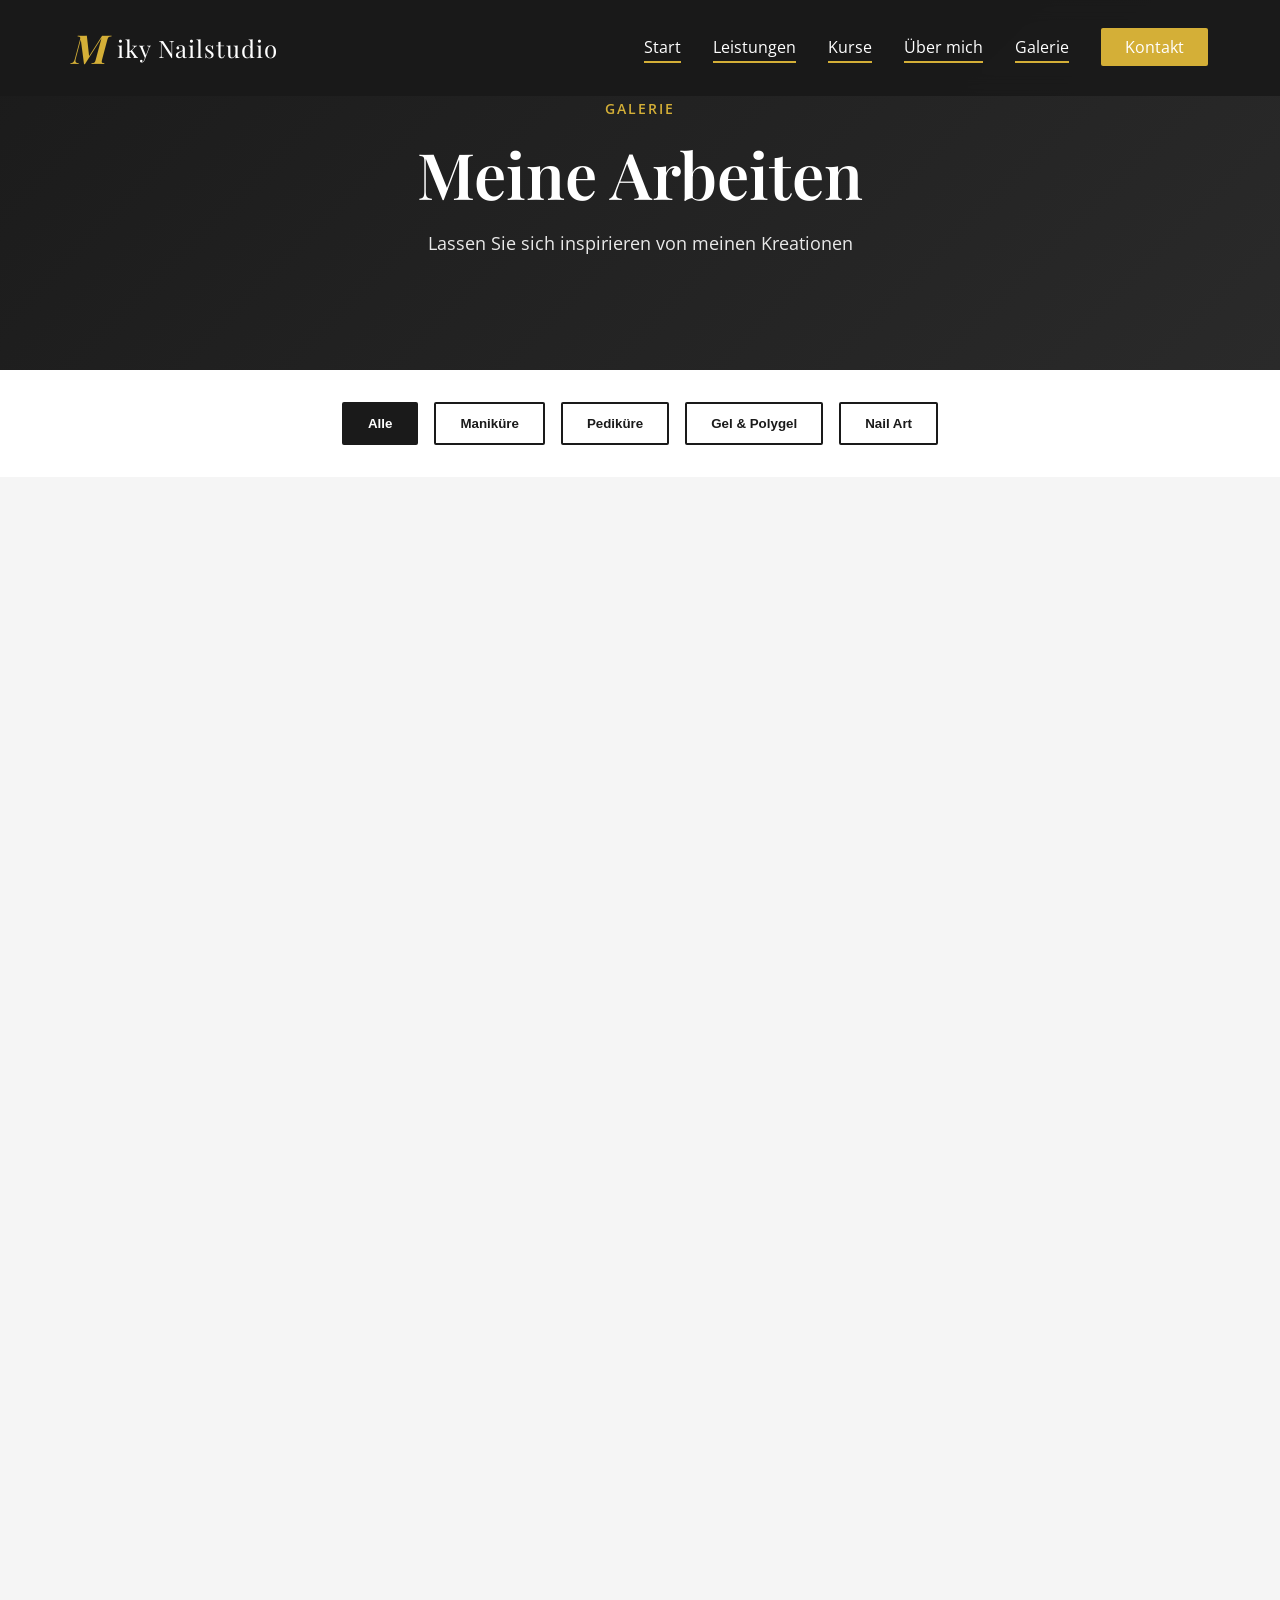
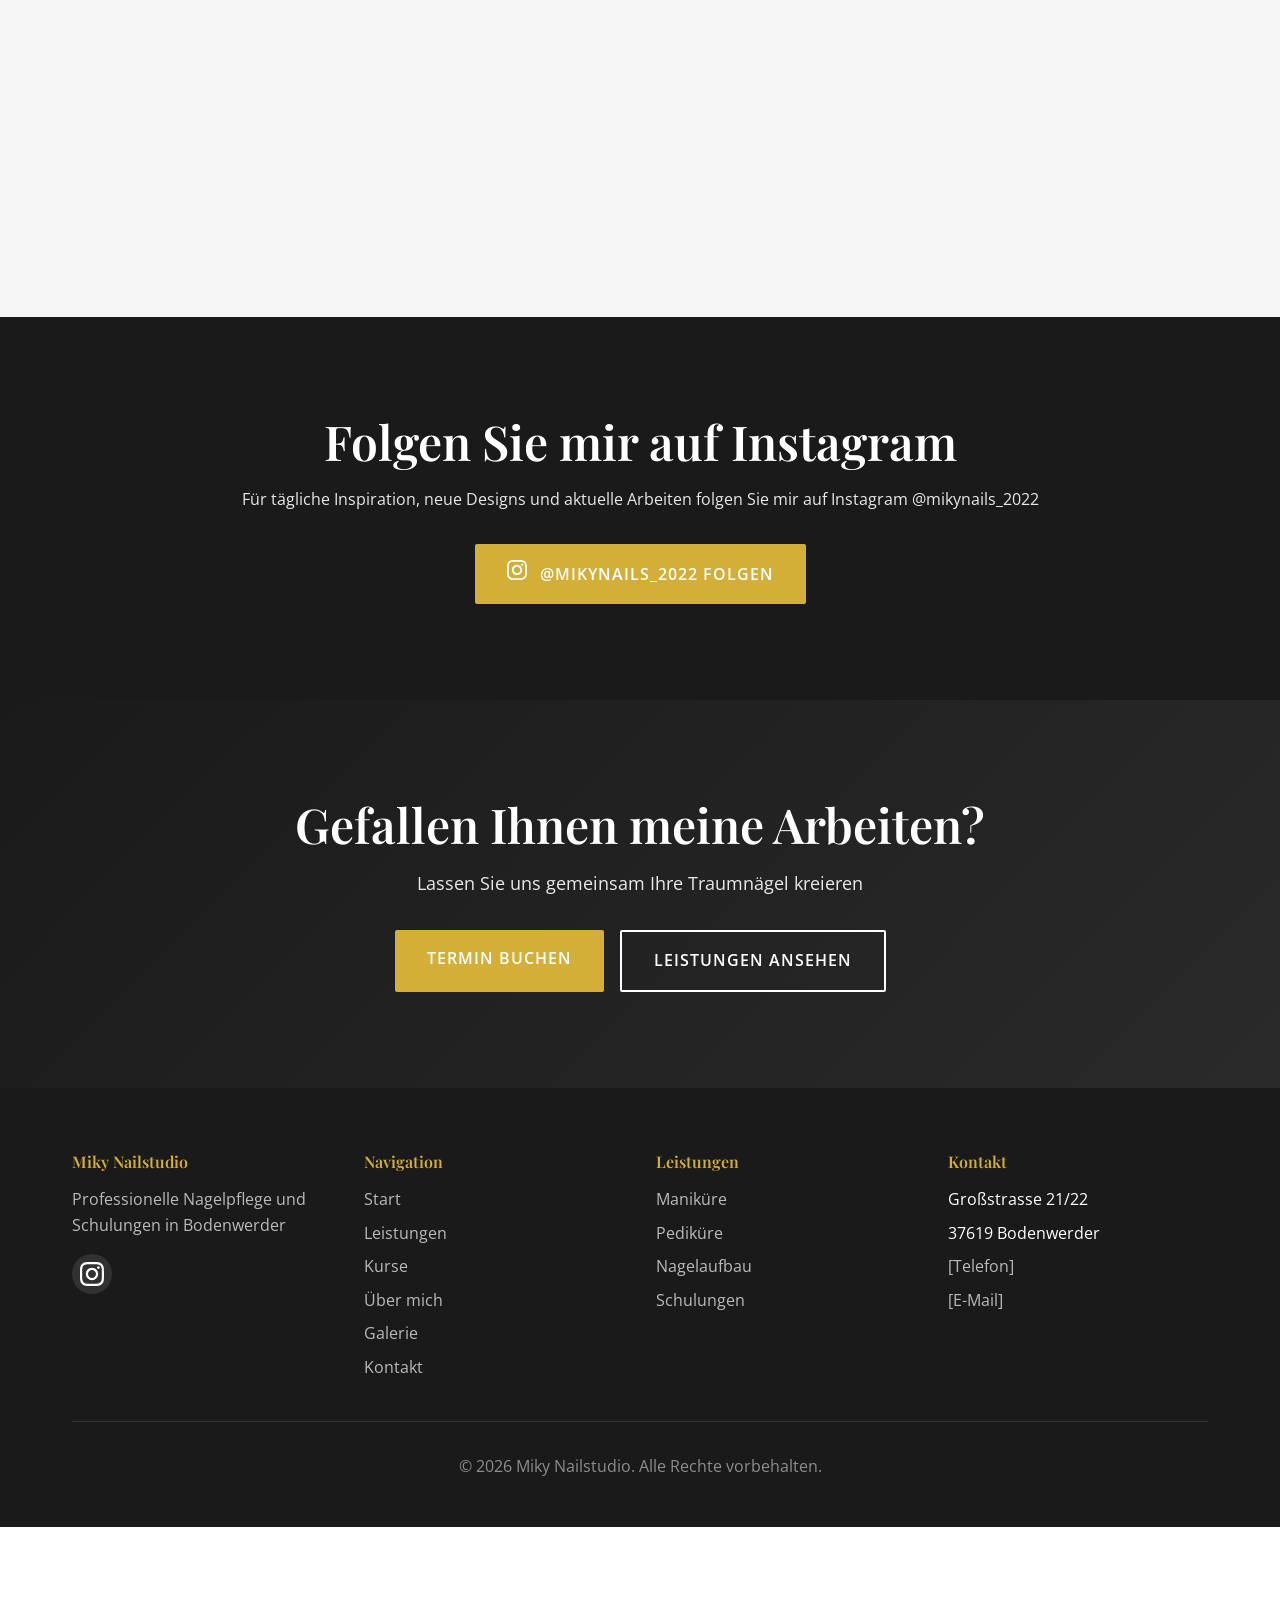
==== galerie.html @ 4af8631b "fix" ====
<!DOCTYPE html>
<html lang="de">
<head>
    <meta charset="UTF-8">
    <meta name="viewport" content="width=device-width, initial-scale=1.0">
    <meta name="description" content="Galerie von Miky Nailstudio - Sehen Sie meine Arbeiten: Maniküre, Pediküre, Nageldesign, Gel und Polygel. Inspiration für Ihre nächsten Nägel.">
    <title>Galerie | Miky Nailstudio</title>
    <link rel="stylesheet" href="style.css">
    <link rel="preconnect" href="https://fonts.googleapis.com">
    <link rel="preconnect" href="https://fonts.gstatic.com" crossorigin>
    <link href="https://fonts.googleapis.com/css2?family=Playfair+Display:wght@400;600;700&family=Open+Sans:wght@300;400;600&display=swap" rel="stylesheet">
</head>
<body>
    <!-- Navigation -->
    <nav class="navbar">
        <div class="container">
            <a href="index.html" class="logo">
                <span class="logo-m">M</span>
                <span class="logo-text">iky Nailstudio</span>
            </a>
            <button class="mobile-menu-toggle" aria-label="Menu">
                <span></span>
                <span></span>
                <span></span>
            </button>
            <ul class="nav-menu">
                <li><a href="index.html">Start</a></li>
                <li><a href="leistungen.html">Leistungen</a></li>
                <li><a href="kurse.html">Kurse</a></li>
                <li><a href="ueber-mich.html">Über mich</a></li>
                <li><a href="galerie.html" class="active">Galerie</a></li>
                <li><a href="kontakt.html" class="cta-nav">Kontakt</a></li>
            </ul>
        </div>
    </nav>

    <!-- Page Header -->
    <section class="page-header">
        <div class="container">
            <span class="section-label">Galerie</span>
            <h1>Meine Arbeiten</h1>
            <p>Lassen Sie sich inspirieren von meinen Kreationen</p>
        </div>
    </section>

    <!-- Gallery Filter -->
    <section class="gallery-filter">
        <div class="container">
            <div class="filter-buttons">
                <button class="filter-btn active" data-filter="all">Alle</button>
                <button class="filter-btn" data-filter="manikuere">Maniküre</button>
                <button class="filter-btn" data-filter="pediküre">Pediküre</button>
                <button class="filter-btn" data-filter="gel">Gel & Polygel</button>
                <button class="filter-btn" data-filter="design">Nail Art</button>
            </div>
        </div>
    </section>

    <!-- Gallery Grid -->
    <section class="gallery-section">
        <div class="container">
            <div class="gallery-grid">
                <!-- Gallery items will be dynamically loaded -->
                <div class="gallery-item" data-category="manikuere">
                    <div class="gallery-placeholder"></div>
                    <div class="gallery-overlay">
                        <p>Klassische Maniküre</p>
                    </div>
                </div>
                <div class="gallery-item" data-category="gel">
                    <div class="gallery-placeholder"></div>
                    <div class="gallery-overlay">
                        <p>Polygel Aufbau</p>
                    </div>
                </div>
                <div class="gallery-item" data-category="design">
                    <div class="gallery-placeholder"></div>
                    <div class="gallery-overlay">
                        <p>French mit Glitzer</p>
                    </div>
                </div>
                <div class="gallery-item" data-category="manikuere">
                    <div class="gallery-placeholder"></div>
                    <div class="gallery-overlay">
                        <p>Natürliche Eleganz</p>
                    </div>
                </div>
                <div class="gallery-item" data-category="pediküre">
                    <div class="gallery-placeholder"></div>
                    <div class="gallery-overlay">
                        <p>Sommerliche Pediküre</p>
                    </div>
                </div>
                <div class="gallery-item" data-category="gel">
                    <div class="gallery-placeholder"></div>
                    <div class="gallery-overlay">
                        <p>Gel-Nägel</p>
                    </div>
                </div>
                <div class="gallery-item" data-category="design">
                    <div class="gallery-placeholder"></div>
                    <div class="gallery-overlay">
                        <p>Nail Art Design</p>
                    </div>
                </div>
                <div class="gallery-item" data-category="manikuere">
                    <div class="gallery-placeholder"></div>
                    <div class="gallery-overlay">
                        <p>Business Look</p>
                    </div>
                </div>
                <div class="gallery-item" data-category="design">
                    <div class="gallery-placeholder"></div>
                    <div class="gallery-overlay">
                        <p>Ombré-Effekt</p>
                    </div>
                </div>
                <div class="gallery-item" data-category="gel">
                    <div class="gallery-placeholder"></div>
                    <div class="gallery-overlay">
                        <p>Natürlicher Aufbau</p>
                    </div>
                </div>
                <div class="gallery-item" data-category="pediküre">
                    <div class="gallery-placeholder"></div>
                    <div class="gallery-overlay">
                        <p>Pediküre mit French</p>
                    </div>
                </div>
                <div class="gallery-item" data-category="design">
                    <div class="gallery-placeholder"></div>
                    <div class="gallery-overlay">
                        <p>Geometrisches Design</p>
                    </div>
                </div>
            </div>
        </div>
    </section>

    <!-- Instagram CTA -->
    <section class="instagram-cta">
        <div class="container">
            <div class="instagram-content">
                <h2>Folgen Sie mir auf Instagram</h2>
                <p>Für tägliche Inspiration, neue Designs und aktuelle Arbeiten folgen Sie mir auf Instagram @mikynails_2022</p>
                <a href="https://www.instagram.com/mikynails_2022/" target="_blank" class="btn btn-primary">
                    <svg width="20" height="20" viewBox="0 0 24 24" fill="currentColor" style="margin-right: 8px;">
                        <path d="M12 2.163c3.204 0 3.584.012 4.85.07 3.252.148 4.771 1.691 4.919 4.919.058 1.265.069 1.645.069 4.849 0 3.205-.012 3.584-.069 4.849-.149 3.225-1.664 4.771-4.919 4.919-1.266.058-1.644.07-4.85.07-3.204 0-3.584-.012-4.849-.07-3.26-.149-4.771-1.699-4.919-4.92-.058-1.265-.07-1.644-.07-4.849 0-3.204.013-3.583.07-4.849.149-3.227 1.664-4.771 4.919-4.919 1.266-.057 1.645-.069 4.849-.069zm0-2.163c-3.259 0-3.667.014-4.947.072-4.358.2-6.78 2.618-6.98 6.98-.059 1.281-.073 1.689-.073 4.948 0 3.259.014 3.668.072 4.948.2 4.358 2.618 6.78 6.98 6.98 1.281.058 1.689.072 4.948.072 3.259 0 3.668-.014 4.948-.072 4.354-.2 6.782-2.618 6.979-6.98.059-1.28.073-1.689.073-4.948 0-3.259-.014-3.667-.072-4.947-.196-4.354-2.617-6.78-6.979-6.98-1.281-.059-1.69-.073-4.949-.073zm0 5.838c-3.403 0-6.162 2.759-6.162 6.162s2.759 6.163 6.162 6.163 6.162-2.759 6.162-6.163c0-3.403-2.759-6.162-6.162-6.162zm0 10.162c-2.209 0-4-1.79-4-4 0-2.209 1.791-4 4-4s4 1.791 4 4c0 2.21-1.791 4-4 4zm6.406-11.845c-.796 0-1.441.645-1.441 1.44s.645 1.44 1.441 1.44c.795 0 1.439-.645 1.439-1.44s-.644-1.44-1.439-1.44z"/>
                    </svg>
                    @mikynails_2022 folgen
                </a>
            </div>
        </div>
    </section>

    <!-- CTA Section -->
    <section class="cta-section">
        <div class="container">
            <div class="cta-content">
                <h2>Gefallen Ihnen meine Arbeiten?</h2>
                <p>Lassen Sie uns gemeinsam Ihre Traumnägel kreieren</p>
                <div class="cta-buttons">
                    <a href="kontakt.html" class="btn btn-primary">Termin buchen</a>
                    <a href="leistungen.html" class="btn btn-outline-light">Leistungen ansehen</a>
                </div>
            </div>
        </div>
    </section>

    <!-- Footer -->
    <footer class="footer">
        <div class="container">
            <div class="footer-grid">
                <div class="footer-col">
                    <h4>Miky Nailstudio</h4>
                    <p>Professionelle Nagelpflege und Schulungen in Bodenwerder</p>
                    <div class="social-links">
                        <a href="https://www.instagram.com/mikynails_2022/" target="_blank" aria-label="Instagram">
                            <svg width="24" height="24" viewBox="0 0 24 24" fill="currentColor">
                                <path d="M12 2.163c3.204 0 3.584.012 4.85.07 3.252.148 4.771 1.691 4.919 4.919.058 1.265.069 1.645.069 4.849 0 3.205-.012 3.584-.069 4.849-.149 3.225-1.664 4.771-4.919 4.919-1.266.058-1.644.07-4.85.07-3.204 0-3.584-.012-4.849-.07-3.26-.149-4.771-1.699-4.919-4.92-.058-1.265-.07-1.644-.07-4.849 0-3.204.013-3.583.07-4.849.149-3.227 1.664-4.771 4.919-4.919 1.266-.057 1.645-.069 4.849-.069zm0-2.163c-3.259 0-3.667.014-4.947.072-4.358.2-6.78 2.618-6.98 6.98-.059 1.281-.073 1.689-.073 4.948 0 3.259.014 3.668.072 4.948.2 4.358 2.618 6.78 6.98 6.98 1.281.058 1.689.072 4.948.072 3.259 0 3.668-.014 4.948-.072 4.354-.2 6.782-2.618 6.979-6.98.059-1.28.073-1.689.073-4.948 0-3.259-.014-3.667-.072-4.947-.196-4.354-2.617-6.78-6.979-6.98-1.281-.059-1.69-.073-4.949-.073zm0 5.838c-3.403 0-6.162 2.759-6.162 6.162s2.759 6.163 6.162 6.163 6.162-2.759 6.162-6.163c0-3.403-2.759-6.162-6.162-6.162zm0 10.162c-2.209 0-4-1.79-4-4 0-2.209 1.791-4 4-4s4 1.791 4 4c0 2.21-1.791 4-4 4zm6.406-11.845c-.796 0-1.441.645-1.441 1.44s.645 1.44 1.441 1.44c.795 0 1.439-.645 1.439-1.44s-.644-1.44-1.439-1.44z"/>
                            </svg>
                        </a>
                    </div>
                </div>
                <div class="footer-col">
                    <h4>Navigation</h4>
                    <ul>
                        <li><a href="index.html">Start</a></li>
                        <li><a href="leistungen.html">Leistungen</a></li>
                        <li><a href="kurse.html">Kurse</a></li>
                        <li><a href="ueber-mich.html">Über mich</a></li>
                        <li><a href="galerie.html">Galerie</a></li>
                        <li><a href="kontakt.html">Kontakt</a></li>
                    </ul>
                </div>
                <div class="footer-col">
                    <h4>Leistungen</h4>
                    <ul>
                        <li><a href="leistungen.html#manikuere">Maniküre</a></li>
                        <li><a href="leistungen.html#pediküre">Pediküre</a></li>
                        <li><a href="leistungen.html#nagelaufbau">Nagelaufbau</a></li>
                        <li><a href="kurse.html">Schulungen</a></li>
                    </ul>
                </div>
                <div class="footer-col">
                    <h4>Kontakt</h4>
                    <ul>
                        <li>Großstrasse 21/22</li>
                        <li>37619 Bodenwerder</li>
                        <li><a href="tel:[Telefon]">[Telefon]</a></li>
                        <li><a href="mailto:[E-Mail]">[E-Mail]</a></li>
                    </ul>
                </div>
            </div>
            <div class="footer-bottom">
                <p>&copy; 2026 Miky Nailstudio. Alle Rechte vorbehalten.</p>
            </div>
        </div>
    </footer>

    <script src="script.js"></script>
</body>
</html>
---- style.css ----
/* ==========================================
   MIKY NAILSTUDIO - PREMIUM WEBSITE STYLES
   Dark-Light Luxury Design
   ========================================== */

/* ==========================================
   1. RESET & BASE STYLES
   ========================================== */
* {
    margin: 0;
    padding: 0;
    box-sizing: border-box;
}

:root {
    /* Colors - Dark Luxury Palette */
    --color-dark: #1a1a1a;
    --color-dark-gray: #2a2a2a;
    --color-medium-gray: #3a3a3a;
    --color-light-gray: #f5f5f5;
    --color-white: #ffffff;
    --color-gold: #d4af37;
    --color-gold-dark: #b8941f;
    --color-gold-light: #e6c858;
    
    /* Typography */
    --font-heading: 'Playfair Display', serif;
    --font-body: 'Open Sans', sans-serif;
    
    /* Spacing */
    --spacing-xs: 0.5rem;
    --spacing-sm: 1rem;
    --spacing-md: 2rem;
    --spacing-lg: 4rem;
    --spacing-xl: 6rem;
    
    /* Transitions */
    --transition-fast: 0.2s ease;
    --transition-normal: 0.3s ease;
    --transition-slow: 0.5s ease;
}

html {
    scroll-behavior: smooth;
}

body {
    font-family: var(--font-body);
    font-size: 16px;
    line-height: 1.6;
    color: var(--color-dark);
    background-color: var(--color-white);
    overflow-x: hidden;
}

.container {
    max-width: 1200px;
    margin: 0 auto;
    padding: 0 var(--spacing-md);
}

/* ==========================================
   2. TYPOGRAPHY
   ========================================== */
h1, h2, h3, h4, h5, h6 {
    font-family: var(--font-heading);
    font-weight: 600;
    line-height: 1.2;
    margin-bottom: var(--spacing-sm);
}

h1 {
    font-size: clamp(2.5rem, 5vw, 4rem);
}

h2 {
    font-size: clamp(2rem, 4vw, 3rem);
}

h3 {
    font-size: clamp(1.5rem, 3vw, 2rem);
}

p {
    margin-bottom: var(--spacing-sm);
}

.lead {
    font-size: 1.25rem;
    font-weight: 300;
    color: var(--color-medium-gray);
}

.section-label {
    display: inline-block;
    font-size: 0.875rem;
    font-weight: 600;
    text-transform: uppercase;
    letter-spacing: 2px;
    color: var(--color-gold);
    margin-bottom: var(--spacing-sm);
}

.section-header {
    text-align: center;
    margin-bottom: var(--spacing-lg);
}

.section-header p {
    font-size: 1.125rem;
    color: var(--color-medium-gray);
    max-width: 600px;
    margin: 0 auto;
}

/* ==========================================
   3. BUTTONS
   ========================================== */
.btn {
    display: inline-block;
    padding: 1rem 2rem;
    font-family: var(--font-body);
    font-size: 1rem;
    font-weight: 600;
    text-decoration: none;
    text-align: center;
    border: none;
    border-radius: 2px;
    cursor: pointer;
    transition: all var(--transition-normal);
    text-transform: uppercase;
    letter-spacing: 1px;
}

.btn-primary {
    background: var(--color-gold);
    color: var(--color-white);
}

.btn-primary:hover {
    background: var(--color-gold-dark);
    transform: translateY(-2px);
    box-shadow: 0 10px 30px rgba(212, 175, 55, 0.3);
}

.btn-secondary {
    background: var(--color-white);
    color: var(--color-dark);
    border: 2px solid var(--color-gold);
}

.btn-secondary:hover {
    background: var(--color-gold);
    color: var(--color-white);
}

.btn-outline {
    background: transparent;
    color: var(--color-dark);
    border: 2px solid var(--color-dark);
}

.btn-outline:hover {
    background: var(--color-dark);
    color: var(--color-white);
}

.btn-outline-light {
    background: transparent;
    color: var(--color-white);
    border: 2px solid var(--color-white);
}

.btn-outline-light:hover {
    background: var(--color-white);
    color: var(--color-dark);
}

/* ==========================================
   4. NAVIGATION
   ========================================== */
.navbar {
    position: fixed;
    top: 0;
    left: 0;
    right: 0;
    background: rgba(26, 26, 26, 0.95);
    backdrop-filter: blur(10px);
    padding: 1rem 0;
    z-index: 1000;
    transition: all var(--transition-normal);
}

.navbar .container {
    display: flex;
    justify-content: space-between;
    align-items: center;
}

.logo {
    display: flex;
    align-items: center;
    text-decoration: none;
    color: var(--color-white);
    font-family: var(--font-heading);
    font-size: 1.5rem;
    font-weight: 700;
}

.logo-m {
    font-size: 2.5rem;
    color: var(--color-gold);
    font-style: italic;
    margin-right: 0.5rem;
}

.logo-text {
    font-weight: 300;
    letter-spacing: 1px;
}

.nav-menu {
    display: flex;
    list-style: none;
    gap: 2rem;
    align-items: center;
}

.nav-menu a {
    color: var(--color-white);
    text-decoration: none;
    font-weight: 400;
    transition: color var(--transition-fast);
    position: relative;
}

.nav-menu a::after {
    content: '';
    position: absolute;
    bottom: -5px;
    left: 0;
    width: 0;
    height: 2px;
    background: var(--color-gold);
    transition: width var(--transition-normal);
}

.nav-menu a:hover::after,
.nav-menu a.active::after {
    width: 100%;
}

.nav-menu a.cta-nav {
    background: var(--color-gold);
    padding: 0.5rem 1.5rem;
    border-radius: 2px;
}

.nav-menu a.cta-nav::after {
    display: none;
}

.nav-menu a.cta-nav:hover {
    background: var(--color-gold-dark);
}

.mobile-menu-toggle {
    display: none;
    flex-direction: column;
    gap: 4px;
    background: none;
    border: none;
    cursor: pointer;
    padding: 0.5rem;
}

.mobile-menu-toggle span {
    width: 25px;
    height: 2px;
    background: var(--color-white);
    transition: all var(--transition-normal);
}

/* ==========================================
   5. HERO SECTION
   ========================================== */
.hero {
    position: relative;
    height: 100vh;
    min-height: 600px;
    display: flex;
    align-items: center;
    justify-content: center;
    background: linear-gradient(135deg, var(--color-dark) 0%, var(--color-dark-gray) 100%);
    overflow: hidden;
}

.hero-overlay {
    position: absolute;
    top: 0;
    left: 0;
    right: 0;
    bottom: 0;
    background: url('data:image/svg+xml,<svg width="100" height="100" xmlns="http://www.w3.org/2000/svg"><defs><pattern id="grid" width="100" height="100" patternUnits="userSpaceOnUse"><path d="M 100 0 L 0 0 0 100" fill="none" stroke="rgba(255,255,255,0.03)" stroke-width="1"/></pattern></defs><rect width="100%" height="100%" fill="url(%23grid)" /></svg>');
    opacity: 0.5;
}

.hero-content {
    position: relative;
    text-align: center;
    color: var(--color-white);
    z-index: 1;
    animation: fadeInUp 1s ease;
}

.hero-title {
    color: var(--color-white);
    margin-bottom: var(--spacing-sm);
}

.hero-subtitle {
    font-size: 1.25rem;
    font-weight: 300;
    color: rgba(255, 255, 255, 0.9);
    margin-bottom: var(--spacing-md);
}

.hero-buttons {
    display: flex;
    gap: var(--spacing-sm);
    justify-content: center;
    flex-wrap: wrap;
}

.scroll-indicator {
    position: absolute;
    bottom: 2rem;
    left: 50%;
    transform: translateX(-50%);
    width: 30px;
    height: 50px;
    border: 2px solid rgba(255, 255, 255, 0.3);
    border-radius: 15px;
}

.scroll-indicator span {
    position: absolute;
    top: 10px;
    left: 50%;
    width: 4px;
    height: 10px;
    margin-left: -2px;
    background: var(--color-gold);
    border-radius: 2px;
    animation: scrollDown 2s infinite;
}

@keyframes scrollDown {
    0%, 20% {
        transform: translateY(0);
        opacity: 0;
    }
    50% {
        opacity: 1;
    }
    100% {
        transform: translateY(20px);
        opacity: 0;
    }
}

@keyframes fadeInUp {
    from {
        opacity: 0;
        transform: translateY(30px);
    }
    to {
        opacity: 1;
        transform: translateY(0);
    }
}

/* ==========================================
   6. SECTIONS
   ========================================== */
section {
    padding: var(--spacing-xl) 0;
}

.page-header {
    background: linear-gradient(135deg, var(--color-dark) 0%, var(--color-dark-gray) 100%);
    color: var(--color-white);
    text-align: center;
    padding: calc(var(--spacing-xl) + 80px) 0 var(--spacing-xl) 0;
    margin-top: -80px;
}

.page-header h1 {
    color: var(--color-white);
}

.page-header p {
    color: rgba(255, 255, 255, 0.9);
    font-size: 1.125rem;
}

/* ==========================================
   7. ABOUT PREVIEW / GRIDS
   ========================================== */
.about-preview {
    background: var(--color-white);
}

.about-grid {
    display: grid;
    grid-template-columns: 1fr 1fr;
    gap: var(--spacing-lg);
    align-items: center;
}

.about-image,
.intro-image,
.story-image {
    width: 100%;
    height: 500px;
    background: var(--color-light-gray);
    border-radius: 4px;
    overflow: hidden;
}

.image-placeholder {
    width: 100%;
    height: 100%;
    background: linear-gradient(135deg, #e0e0e0 0%, #f5f5f5 100%);
    display: flex;
    align-items: center;
    justify-content: center;
    color: #999;
    font-size: 1.125rem;
}

.image-placeholder::after {
    content: '📸 Bild wird hier eingefügt';
}

/* ==========================================
   8. SERVICES
   ========================================== */
.services-preview {
    background: var(--color-light-gray);
}

.services-grid {
    display: grid;
    grid-template-columns: repeat(auto-fit, minmax(250px, 1fr));
    gap: var(--spacing-md);
}

.service-card {
    background: var(--color-white);
    padding: var(--spacing-md);
    border-radius: 4px;
    text-align: center;
    transition: all var(--transition-normal);
    border: 1px solid transparent;
}

.service-card:hover {
    transform: translateY(-10px);
    box-shadow: 0 20px 40px rgba(0, 0, 0, 0.1);
    border-color: var(--color-gold);
}

.service-card.featured {
    background: linear-gradient(135deg, var(--color-dark) 0%, var(--color-dark-gray) 100%);
    color: var(--color-white);
}

.service-card.featured h3 {
    color: var(--color-gold);
}

.service-icon {
    font-size: 3rem;
    margin-bottom: var(--spacing-sm);
}

.service-link {
    display: inline-block;
    margin-top: var(--spacing-sm);
    color: var(--color-gold);
    text-decoration: none;
    font-weight: 600;
    transition: all var(--transition-fast);
}

.service-link:hover {
    transform: translateX(5px);
}

/* ==========================================
   9. VALUES
   ========================================== */
.values {
    background: var(--color-white);
}

.values-grid {
    display: grid;
    grid-template-columns: repeat(auto-fit, minmax(250px, 1fr));
    gap: var(--spacing-md);
}

.value-item {
    text-align: center;
    padding: var(--spacing-md);
}

.value-icon {
    font-size: 3rem;
    margin-bottom: var(--spacing-sm);
}

/* ==========================================
   10. CTA SECTION
   ========================================== */
.cta-section {
    background: linear-gradient(135deg, var(--color-dark) 0%, var(--color-dark-gray) 100%);
    color: var(--color-white);
    text-align: center;
}

.cta-content h2 {
    color: var(--color-white);
    margin-bottom: var(--spacing-sm);
}

.cta-content p {
    font-size: 1.125rem;
    color: rgba(255, 255, 255, 0.9);
    margin-bottom: var(--spacing-md);
}

.cta-buttons {
    display: flex;
    gap: var(--spacing-sm);
    justify-content: center;
    flex-wrap: wrap;
}

/* ==========================================
   11. SERVICE DETAIL PAGES
   ========================================== */
.service-detail {
    padding: var(--spacing-xl) 0;
}

.service-detail.alt {
    background: var(--color-light-gray);
}

.service-detail-grid {
    display: grid;
    grid-template-columns: 1fr 1fr;
    gap: var(--spacing-lg);
    align-items: center;
}

.service-detail-grid.reverse {
    direction: rtl;
}

.service-detail-grid.reverse > * {
    direction: ltr;
}

.service-detail-image {
    width: 100%;
    height: 600px;
    background: var(--color-light-gray);
    border-radius: 4px;
}

.service-list {
    list-style: none;
    margin: var(--spacing-md) 0;
}

.service-list li {
    padding: 0.75rem 0;
    padding-left: 2rem;
    position: relative;
}

.service-list li::before {
    content: '✓';
    position: absolute;
    left: 0;
    color: var(--color-gold);
    font-weight: bold;
    font-size: 1.25rem;
}

.service-benefits {
    margin: var(--spacing-md) 0;
}

.benefit-tags {
    display: flex;
    flex-wrap: wrap;
    gap: 0.5rem;
    margin-top: var(--spacing-sm);
}

.benefit-tags span {
    background: var(--color-light-gray);
    padding: 0.5rem 1rem;
    border-radius: 20px;
    font-size: 0.875rem;
    font-weight: 600;
    color: var(--color-dark);
}

.info-box {
    background: var(--color-light-gray);
    padding: var(--spacing-sm);
    border-left: 4px solid var(--color-gold);
    margin: var(--spacing-md) 0;
}

/* ==========================================
   12. WHY CHOOSE / FEATURES
   ========================================== */
.why-choose,
.why-courses {
    background: var(--color-light-gray);
}

.features-grid {
    display: grid;
    grid-template-columns: repeat(auto-fit, minmax(250px, 1fr));
    gap: var(--spacing-md);
}

.feature-card {
    background: var(--color-white);
    padding: var(--spacing-md);
    border-radius: 4px;
    transition: all var(--transition-normal);
}

.feature-card:hover {
    transform: translateY(-5px);
    box-shadow: 0 10px 30px rgba(0, 0, 0, 0.1);
}

.feature-number {
    font-size: 2.5rem;
    font-weight: 700;
    color: var(--color-gold);
    opacity: 0.3;
    margin-bottom: var(--spacing-sm);
}

.feature-icon {
    font-size: 2.5rem;
    margin-bottom: var(--spacing-sm);
}

/* ==========================================
   13. COURSES
   ========================================== */
.course-intro {
    background: var(--color-white);
}

.intro-grid {
    display: grid;
    grid-template-columns: 1fr 1fr;
    gap: var(--spacing-lg);
    align-items: center;
}

.teaching-values {
    display: grid;
    gap: var(--spacing-md);
    margin-top: var(--spacing-md);
}

.teaching-values .value-item {
    text-align: left;
    padding: 0;
}

.courses-list {
    background: var(--color-light-gray);
}

.section-title {
    text-align: center;
    margin-bottom: var(--spacing-lg);
}

.course-card {
    background: var(--color-white);
    border-radius: 4px;
    padding: var(--spacing-md);
    margin-bottom: var(--spacing-md);
    box-shadow: 0 5px 15px rgba(0, 0, 0, 0.05);
    transition: all var(--transition-normal);
}

.course-card:hover {
    box-shadow: 0 10px 30px rgba(0, 0, 0, 0.1);
}

.course-card.featured {
    border: 2px solid var(--color-gold);
}

.course-header {
    display: flex;
    justify-content: space-between;
    align-items: flex-start;
    margin-bottom: var(--spacing-sm);
}

.course-badge {
    display: inline-block;
    padding: 0.25rem 0.75rem;
    background: var(--color-gold);
    color: var(--color-white);
    font-size: 0.75rem;
    font-weight: 600;
    text-transform: uppercase;
    letter-spacing: 1px;
    border-radius: 2px;
    margin-bottom: 0.5rem;
}

.course-badge.gold {
    background: linear-gradient(135deg, var(--color-gold) 0%, var(--color-gold-light) 100%);
}

.course-duration {
    color: var(--color-medium-gray);
    font-weight: 600;
}

.course-description {
    font-size: 1.125rem;
    color: var(--color-medium-gray);
    margin-bottom: var(--spacing-sm);
}

.course-list {
    list-style: none;
    margin: var(--spacing-sm) 0;
}

.course-list li {
    padding: 0.5rem 0;
    padding-left: 1.5rem;
    position: relative;
}

.course-list li::before {
    content: '•';
    position: absolute;
    left: 0;
    color: var(--color-gold);
    font-size: 1.5rem;
}

.course-info-grid {
    display: grid;
    grid-template-columns: 1fr 1fr;
    gap: var(--spacing-sm);
    margin: var(--spacing-md) 0;
    padding: var(--spacing-sm);
    background: var(--color-light-gray);
    border-radius: 4px;
}

.info-item strong {
    display: block;
    color: var(--color-dark);
    margin-bottom: 0.25rem;
}

.info-item p {
    margin: 0;
    font-size: 0.875rem;
    color: var(--color-medium-gray);
}

/* Testimonial */
.testimonial-section {
    background: var(--color-light-gray);
}

.testimonial-card {
    max-width: 800px;
    margin: 0 auto;
    text-align: center;
    padding: var(--spacing-lg);
    background: var(--color-white);
    border-radius: 4px;
    position: relative;
}

.quote-icon {
    font-size: 4rem;
    color: var(--color-gold);
    opacity: 0.3;
    line-height: 1;
    margin-bottom: var(--spacing-sm);
}

.testimonial-text {
    font-size: 1.25rem;
    font-style: italic;
    color: var(--color-dark);
    margin-bottom: var(--spacing-sm);
}

.testimonial-author {
    color: var(--color-medium-gray);
    font-weight: 600;
}

/* ==========================================
   14. ABOUT PAGE
   ========================================== */
.about-story {
    background: var(--color-white);
}

.about-story-grid {
    display: grid;
    grid-template-columns: 1fr 1fr;
    gap: var(--spacing-lg);
    align-items: center;
}

.my-values {
    background: var(--color-light-gray);
}

.values-grid-large {
    display: grid;
    grid-template-columns: repeat(auto-fit, minmax(300px, 1fr));
    gap: var(--spacing-md);
}

.value-card {
    background: var(--color-white);
    padding: var(--spacing-md);
    border-radius: 4px;
    transition: all var(--transition-normal);
}

.value-card:hover {
    transform: translateY(-5px);
    box-shadow: 0 10px 30px rgba(0, 0, 0, 0.1);
}

.value-number {
    font-size: 3rem;
    font-weight: 700;
    color: var(--color-gold);
    opacity: 0.2;
    margin-bottom: var(--spacing-sm);
}

/* Timeline */
.timeline-section {
    background: var(--color-white);
}

.timeline {
    max-width: 800px;
    margin: 0 auto;
    position: relative;
    padding-left: 50px;
}

.timeline::before {
    content: '';
    position: absolute;
    left: 15px;
    top: 0;
    bottom: 0;
    width: 2px;
    background: var(--color-gold);
}

.timeline-item {
    position: relative;
    margin-bottom: var(--spacing-lg);
}

.timeline-dot {
    position: absolute;
    left: -41px;
    top: 0;
    width: 14px;
    height: 14px;
    background: var(--color-gold);
    border: 3px solid var(--color-white);
    border-radius: 50%;
    box-shadow: 0 0 0 3px var(--color-gold);
}

.timeline-content {
    background: var(--color-light-gray);
    padding: var(--spacing-md);
    border-radius: 4px;
}

/* Philosophy */
.philosophy-section {
    background: var(--color-light-gray);
}

.philosophy-content {
    max-width: 800px;
    margin: 0 auto;
    text-align: center;
}

/* ==========================================
   15. GALLERY
   ========================================== */
.gallery-filter {
    background: var(--color-white);
    padding: var(--spacing-md) 0;
}

.filter-buttons {
    display: flex;
    justify-content: center;
    gap: var(--spacing-sm);
    flex-wrap: wrap;
}

.filter-btn {
    padding: 0.75rem 1.5rem;
    background: transparent;
    border: 2px solid var(--color-dark);
    color: var(--color-dark);
    cursor: pointer;
    font-weight: 600;
    transition: all var(--transition-fast);
    border-radius: 2px;
}

.filter-btn:hover,
.filter-btn.active {
    background: var(--color-dark);
    color: var(--color-white);
}

.gallery-section {
    background: var(--color-light-gray);
}

.gallery-grid {
    display: grid;
    grid-template-columns: repeat(auto-fill, minmax(300px, 1fr));
    gap: var(--spacing-sm);
}

.gallery-item {
    position: relative;
    height: 300px;
    overflow: hidden;
    border-radius: 4px;
    cursor: pointer;
    transition: all var(--transition-normal);
}

.gallery-item:hover {
    transform: scale(1.02);
}

.gallery-placeholder {
    width: 100%;
    height: 100%;
    background: linear-gradient(135deg, #d0d0d0 0%, #e8e8e8 100%);
}

.gallery-overlay {
    position: absolute;
    bottom: 0;
    left: 0;
    right: 0;
    background: linear-gradient(to top, rgba(0, 0, 0, 0.8), transparent);
    padding: var(--spacing-sm);
    color: var(--color-white);
    transform: translateY(100%);
    transition: transform var(--transition-normal);
}

.gallery-item:hover .gallery-overlay {
    transform: translateY(0);
}

.instagram-cta {
    background: var(--color-dark);
    color: var(--color-white);
    text-align: center;
}

.instagram-content h2 {
    color: var(--color-white);
    margin-bottom: var(--spacing-sm);
}

.instagram-content p {
    color: rgba(255, 255, 255, 0.9);
    margin-bottom: var(--spacing-md);
}

/* ==========================================
   16. CONTACT PAGE
   ========================================== */
.contact-section {
    background: var(--color-white);
}

.contact-grid {
    display: grid;
    grid-template-columns: 2fr 1fr;
    gap: var(--spacing-lg);
}

.contact-form-wrapper,
.contact-info-wrapper {
    width: 100%;
}

.form-intro {
    color: var(--color-medium-gray);
    margin-bottom: var(--spacing-md);
}

.contact-form {
    display: flex;
    flex-direction: column;
    gap: var(--spacing-sm);
}

.form-group {
    display: flex;
    flex-direction: column;
}

.form-row {
    display: grid;
    grid-template-columns: 1fr 1fr;
    gap: var(--spacing-sm);
}

.form-group label {
    font-weight: 600;
    margin-bottom: 0.5rem;
    color: var(--color-dark);
}

.form-group input,
.form-group select,
.form-group textarea {
    padding: 0.75rem;
    border: 2px solid var(--color-light-gray);
    border-radius: 4px;
    font-family: var(--font-body);
    font-size: 1rem;
    transition: all var(--transition-fast);
}

.form-group input:focus,
.form-group select:focus,
.form-group textarea:focus {
    outline: none;
    border-color: var(--color-gold);
}

.form-note {
    font-size: 0.875rem;
    color: var(--color-medium-gray);
    margin-top: 0.5rem;
}

.contact-info-card,
.hours-card {
    background: var(--color-light-gray);
    padding: var(--spacing-md);
    border-radius: 4px;
    margin-bottom: var(--spacing-sm);
}

.contact-info-card h3,
.hours-card h3 {
    margin-bottom: var(--spacing-sm);
}

.info-item {
    display: flex;
    gap: var(--spacing-sm);
    margin-bottom: var(--spacing-sm);
    padding-bottom: var(--spacing-sm);
    border-bottom: 1px solid rgba(0, 0, 0, 0.1);
}

.info-item:last-child {
    border-bottom: none;
    margin-bottom: 0;
    padding-bottom: 0;
}

.info-icon {
    font-size: 1.5rem;
}

.info-item a {
    color: var(--color-dark);
    text-decoration: none;
    transition: color var(--transition-fast);
}

.info-item a:hover {
    color: var(--color-gold);
}

.hours-note {
    font-weight: 600;
    color: var(--color-gold);
    margin-bottom: var(--spacing-sm);
}

.hours-list {
    display: flex;
    flex-direction: column;
    gap: 0.5rem;
}

.hours-item {
    display: flex;
    justify-content: space-between;
    padding: 0.5rem 0;
    border-bottom: 1px solid rgba(0, 0, 0, 0.1);
}

.hours-item:last-child {
    border-bottom: none;
}

.map-section {
    height: 400px;
}

.map-placeholder {
    width: 100%;
    height: 100%;
    background: var(--color-light-gray);
    position: relative;
}

.map-overlay {
    position: absolute;
    bottom: var(--spacing-md);
    left: var(--spacing-md);
    background: var(--color-white);
    padding: var(--spacing-sm);
    border-radius: 4px;
    box-shadow: 0 5px 15px rgba(0, 0, 0, 0.2);
}

/* FAQ */
.faq-section {
    background: var(--color-light-gray);
}

.faq-grid {
    display: grid;
    grid-template-columns: repeat(auto-fit, minmax(300px, 1fr));
    gap: var(--spacing-md);
}

.faq-item {
    background: var(--color-white);
    padding: var(--spacing-md);
    border-radius: 4px;
    border-left: 4px solid var(--color-gold);
}

.faq-item h3 {
    font-size: 1.125rem;
    margin-bottom: var(--spacing-sm);
}

.faq-item p {
    color: var(--color-medium-gray);
    margin-bottom: 0;
}

/* ==========================================
   17. FOOTER
   ========================================== */
.footer {
    background: var(--color-dark);
    color: var(--color-white);
    padding: var(--spacing-lg) 0 var(--spacing-md) 0;
}

.footer-grid {
    display: grid;
    grid-template-columns: repeat(auto-fit, minmax(200px, 1fr));
    gap: var(--spacing-md);
    margin-bottom: var(--spacing-md);
}

.footer-col h4 {
    color: var(--color-gold);
    margin-bottom: var(--spacing-sm);
}

.footer-col p {
    color: rgba(255, 255, 255, 0.7);
}

.footer-col ul {
    list-style: none;
}

.footer-col ul li {
    margin-bottom: 0.5rem;
}

.footer-col ul li a {
    color: rgba(255, 255, 255, 0.7);
    text-decoration: none;
    transition: color var(--transition-fast);
}

.footer-col ul li a:hover {
    color: var(--color-gold);
}

.social-links {
    display: flex;
    gap: var(--spacing-sm);
    margin-top: var(--spacing-sm);
}

.social-links a {
    display: flex;
    align-items: center;
    justify-content: center;
    width: 40px;
    height: 40px;
    background: rgba(255, 255, 255, 0.1);
    border-radius: 50%;
    color: var(--color-white);
    transition: all var(--transition-fast);
}

.social-links a:hover {
    background: var(--color-gold);
    transform: translateY(-3px);
}

.footer-bottom {
    text-align: center;
    padding-top: var(--spacing-md);
    border-top: 1px solid rgba(255, 255, 255, 0.1);
    color: rgba(255, 255, 255, 0.5);
}

/* ==========================================
   18. RESPONSIVE DESIGN
   ========================================== */
@media (max-width: 768px) {
    .nav-menu {
        position: fixed;
        top: 0;
        right: -100%;
        width: 80%;
        max-width: 300px;
        height: 100vh;
        background: var(--color-dark);
        flex-direction: column;
        padding: 5rem var(--spacing-md);
        transition: right var(--transition-normal);
        box-shadow: -5px 0 15px rgba(0, 0, 0, 0.3);
    }
    
    .nav-menu.active {
        right: 0;
    }
    
    .mobile-menu-toggle {
        display: flex;
    }
    
    .about-grid,
    .service-detail-grid,
    .intro-grid,
    .about-story-grid {
        grid-template-columns: 1fr;
    }
    
    .service-detail-grid.reverse {
        direction: ltr;
    }
    
    .contact-grid {
        grid-template-columns: 1fr;
    }
    
    .hero-buttons,
    .cta-buttons {
        flex-direction: column;
    }
    
    .btn {
        width: 100%;
    }
    
    .gallery-grid {
        grid-template-columns: repeat(auto-fill, minmax(250px, 1fr));
    }
    
    .footer-grid {
        grid-template-columns: 1fr;
    }
    
    .form-row {
        grid-template-columns: 1fr;
    }
}

@media (max-width: 480px) {
    :root {
        --spacing-md: 1rem;
        --spacing-lg: 2rem;
        --spacing-xl: 3rem;
    }
    
    .container {
        padding: 0 var(--spacing-sm);
    }
    
    .gallery-grid {
        grid-template-columns: 1fr;
    }
}

/* ==========================================
   19. ANIMATIONS & UTILITIES
   ========================================== */
.fade-in {
    animation: fadeIn 0.6s ease;
}

@keyframes fadeIn {
    from {
        opacity: 0;
    }
    to {
        opacity: 1;
    }
}

.hidden {
    display: none !important;
}

.sr-only {
    position: absolute;
    width: 1px;
    height: 1px;
    padding: 0;
    margin: -1px;
    overflow: hidden;
    clip: rect(0, 0, 0, 0);
    white-space: nowrap;
    border-width: 0;
}
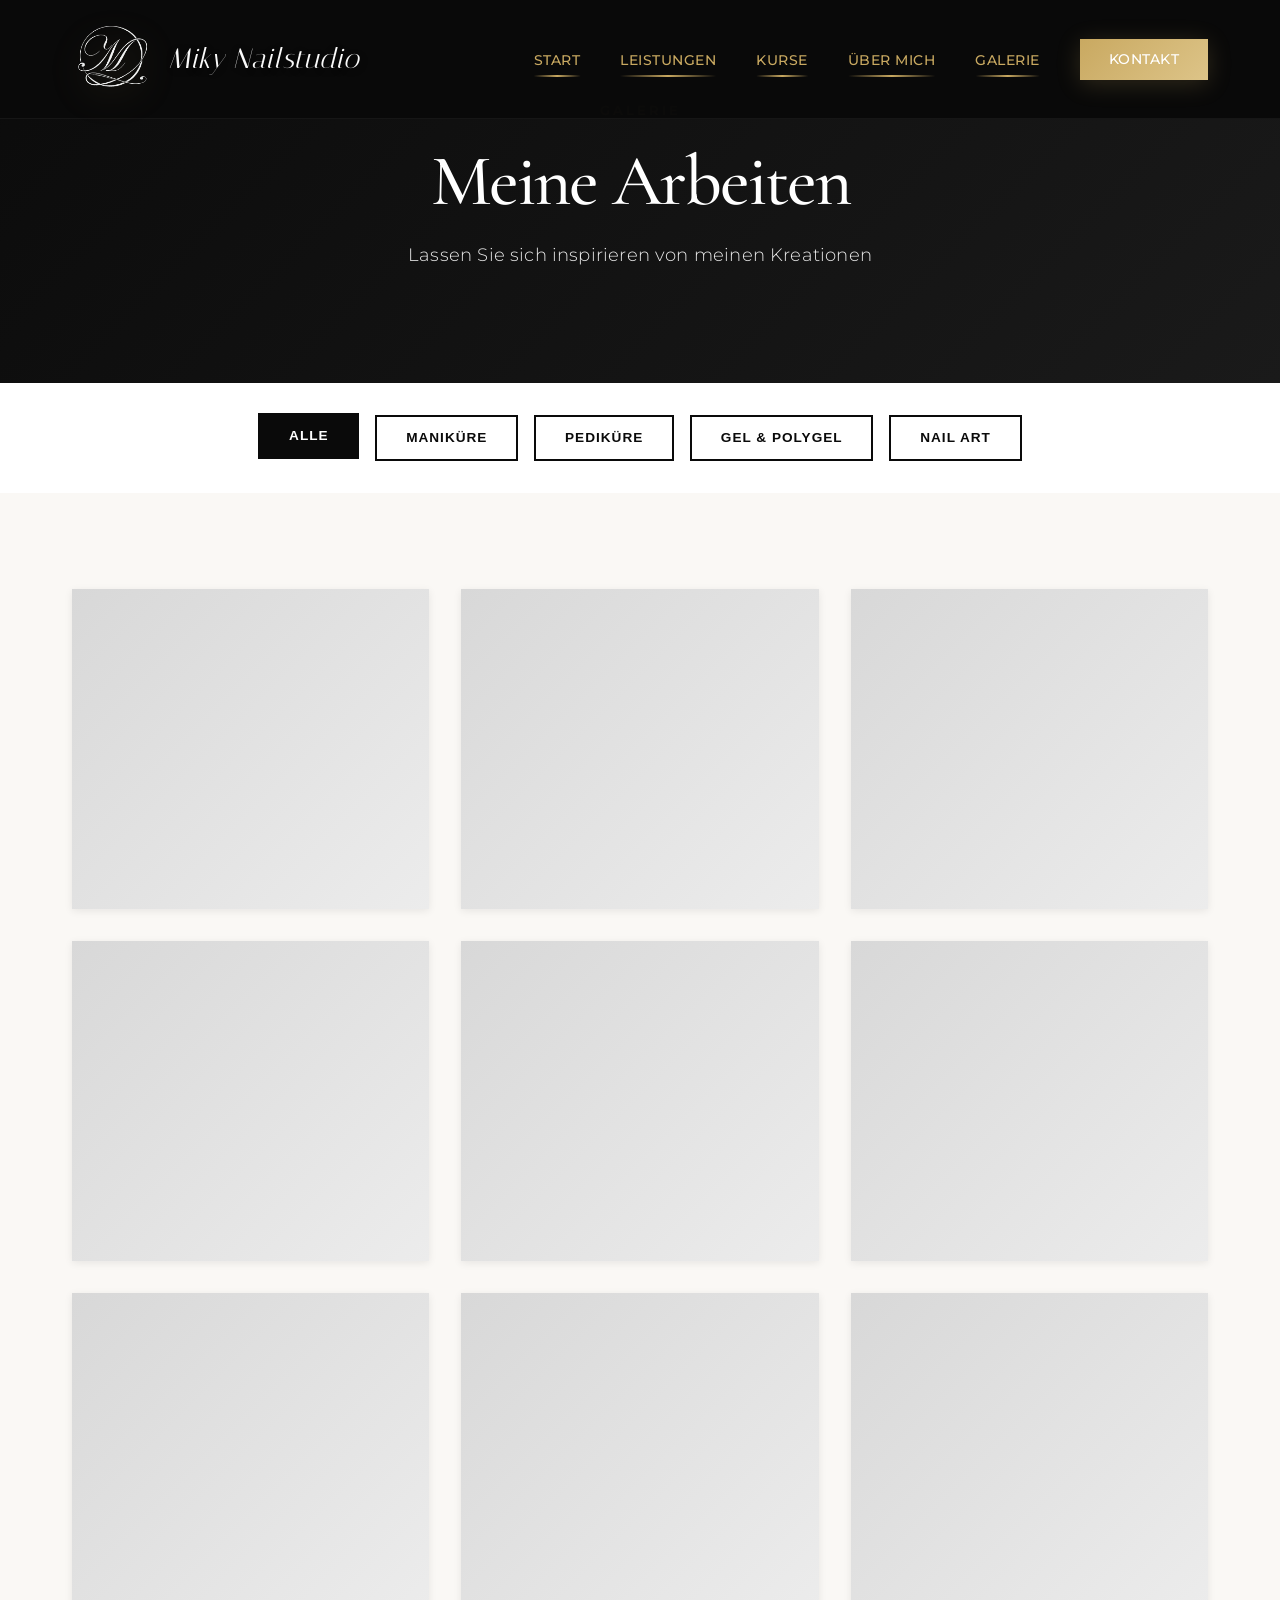
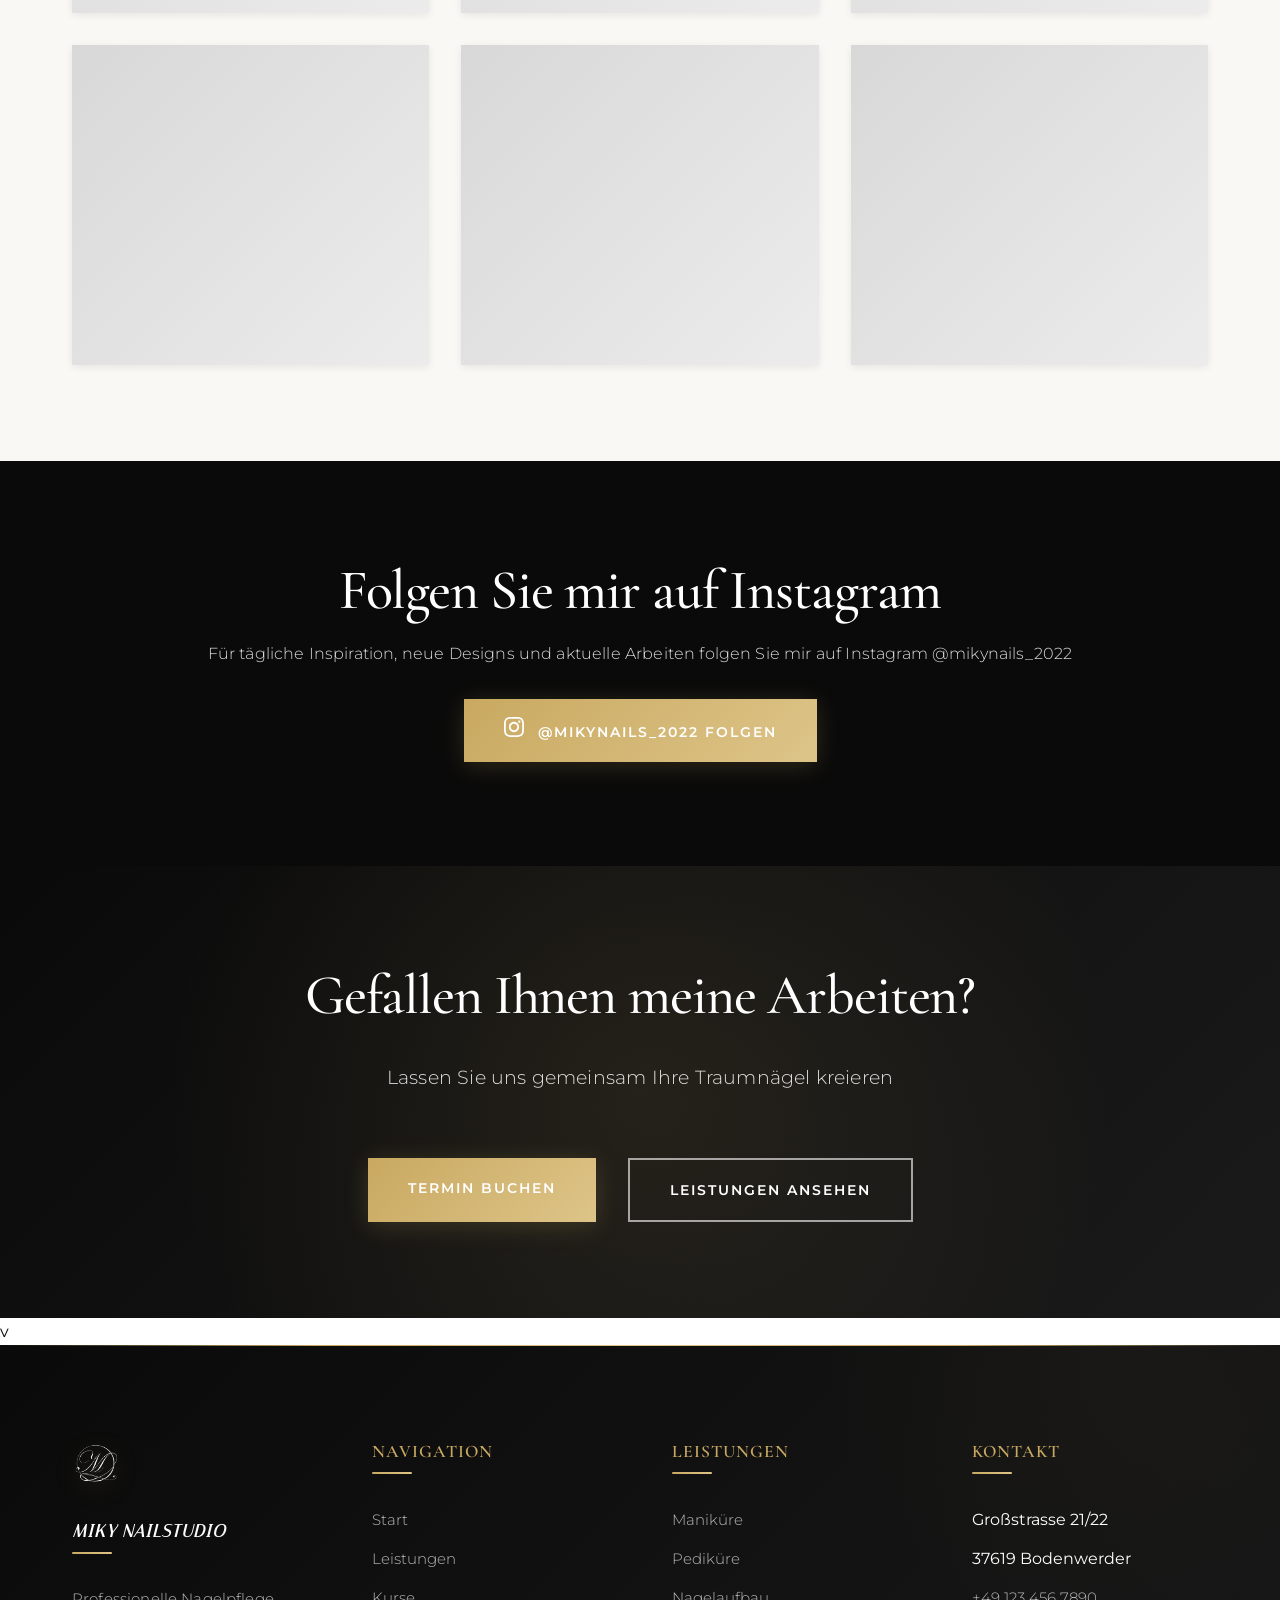
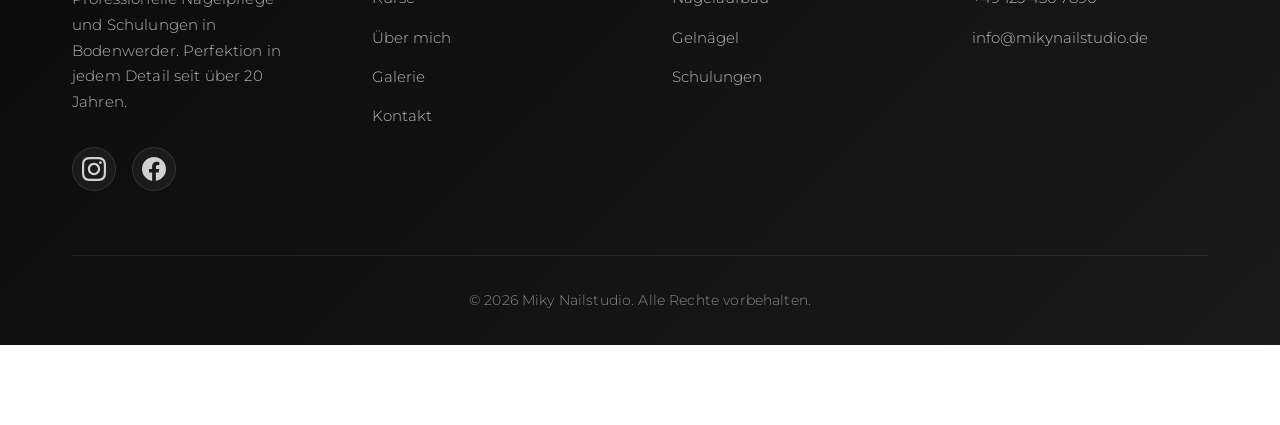
==== commit bb650d27: "fix" ====
--- a/galerie.html
+++ b/galerie.html
@@ -3,32 +3,49 @@
 <head>
     <meta charset="UTF-8">
     <meta name="viewport" content="width=device-width, initial-scale=1.0">
-    <meta name="description" content="Galerie von Miky Nailstudio - Sehen Sie meine Arbeiten: Maniküre, Pediküre, Nageldesign, Gel und Polygel. Inspiration für Ihre nächsten Nägel.">
-    <title>Galerie | Miky Nailstudio</title>
+    <meta name="description" content="Miky Nailstudio - Professionelle Maniküre, Pediküre und Nagelkurse in Bodenwerder. Hygiene, Qualität und individuelle Betreuung seit über 20 Jahren.">
+    <title>Miky Nailstudio | Professionelle Nagelstudio in Bodenwerder</title>
     <link rel="stylesheet" href="style.css">
+    
+    <!-- Premium Google Fonts -->
     <link rel="preconnect" href="https://fonts.googleapis.com">
     <link rel="preconnect" href="https://fonts.gstatic.com" crossorigin>
-    <link href="https://fonts.googleapis.com/css2?family=Playfair+Display:wght@400;600;700&family=Open+Sans:wght@300;400;600&display=swap" rel="stylesheet">
+    <link href="https://fonts.googleapis.com/css2?family=Cormorant+Garamond:ital,wght@0,300;0,400;0,500;0,600;1,400;1,500&family=Montserrat:wght@300;400;500;600;700&family=Italiana&display=swap" rel="stylesheet">
 </head>
 <body>
-    <!-- Navigation -->
-    <nav class="navbar">
-        <div class="container">
-            <a href="index.html" class="logo">
-                <span class="logo-m">M</span>
-                <span class="logo-text">iky Nailstudio</span>
-            </a>
-            <button class="mobile-menu-toggle" aria-label="Menu">
+<!-- Navigation -->
+<nav class="navbar">
+  <div class="container">
+    <!-- CHANGE: Brand als SVG-Logo + Wortmarke -->
+    <!-- WHY: SVG ist scharf auf allen Auflösungen und wirkt premium im Header -->
+    <a href="index.html" class="brand" aria-label="Miky Nailstudio – Startseite">
+      <img
+        src="images/logo.svg"
+        alt="Miky Nailstudio Logo"
+        class="brand-logo"
+        width="200"
+        height="52"
+        decoding="async"
+        fetchpriority="high"
+      >
+      <span class="brand-wordmark">Miky Nailstudio</span>
+    </a>
+
+
+            <!-- Mobile Menu Toggle -->
+            <button class="mobile-menu-toggle" aria-label="Menü öffnen">
                 <span></span>
                 <span></span>
                 <span></span>
             </button>
+
+            <!-- Navigation Menu -->
             <ul class="nav-menu">
-                <li><a href="index.html">Start</a></li>
+                <li><a href="index.html" class="active">Start</a></li>
                 <li><a href="leistungen.html">Leistungen</a></li>
                 <li><a href="kurse.html">Kurse</a></li>
                 <li><a href="ueber-mich.html">Über mich</a></li>
-                <li><a href="galerie.html" class="active">Galerie</a></li>
+                <li><a href="galerie.html">Galerie</a></li>
                 <li><a href="kontakt.html" class="cta-nav">Kontakt</a></li>
             </ul>
         </div>
@@ -167,56 +184,81 @@
         </div>
     </section>
 
-    <!-- Footer -->
-    <footer class="footer">
-        <div class="container">
-            <div class="footer-grid">
-                <div class="footer-col">
-                    <h4>Miky Nailstudio</h4>
-                    <p>Professionelle Nagelpflege und Schulungen in Bodenwerder</p>
-                    <div class="social-links">
-                        <a href="https://www.instagram.com/mikynails_2022/" target="_blank" aria-label="Instagram">
-                            <svg width="24" height="24" viewBox="0 0 24 24" fill="currentColor">
-                                <path d="M12 2.163c3.204 0 3.584.012 4.85.07 3.252.148 4.771 1.691 4.919 4.919.058 1.265.069 1.645.069 4.849 0 3.205-.012 3.584-.069 4.849-.149 3.225-1.664 4.771-4.919 4.919-1.266.058-1.644.07-4.85.07-3.204 0-3.584-.012-4.849-.07-3.26-.149-4.771-1.699-4.919-4.92-.058-1.265-.07-1.644-.07-4.849 0-3.204.013-3.583.07-4.849.149-3.227 1.664-4.771 4.919-4.919 1.266-.057 1.645-.069 4.849-.069zm0-2.163c-3.259 0-3.667.014-4.947.072-4.358.2-6.78 2.618-6.98 6.98-.059 1.281-.073 1.689-.073 4.948 0 3.259.014 3.668.072 4.948.2 4.358 2.618 6.78 6.98 6.98 1.281.058 1.689.072 4.948.072 3.259 0 3.668-.014 4.948-.072 4.354-.2 6.782-2.618 6.979-6.98.059-1.28.073-1.689.073-4.948 0-3.259-.014-3.667-.072-4.947-.196-4.354-2.617-6.78-6.979-6.98-1.281-.059-1.69-.073-4.949-.073zm0 5.838c-3.403 0-6.162 2.759-6.162 6.162s2.759 6.163 6.162 6.163 6.162-2.759 6.162-6.163c0-3.403-2.759-6.162-6.162-6.162zm0 10.162c-2.209 0-4-1.79-4-4 0-2.209 1.791-4 4-4s4 1.791 4 4c0 2.21-1.791 4-4 4zm6.406-11.845c-.796 0-1.441.645-1.441 1.44s.645 1.44 1.441 1.44c.795 0 1.439-.645 1.439-1.44s-.644-1.44-1.439-1.44z"/>
-                            </svg>
-                        </a>
-                    </div>
-                </div>
-                <div class="footer-col">
-                    <h4>Navigation</h4>
-                    <ul>
-                        <li><a href="index.html">Start</a></li>
-                        <li><a href="leistungen.html">Leistungen</a></li>
-                        <li><a href="kurse.html">Kurse</a></li>
-                        <li><a href="ueber-mich.html">Über mich</a></li>
-                        <li><a href="galerie.html">Galerie</a></li>
-                        <li><a href="kontakt.html">Kontakt</a></li>
-                    </ul>
-                </div>
-                <div class="footer-col">
-                    <h4>Leistungen</h4>
-                    <ul>
-                        <li><a href="leistungen.html#manikuere">Maniküre</a></li>
-                        <li><a href="leistungen.html#pediküre">Pediküre</a></li>
-                        <li><a href="leistungen.html#nagelaufbau">Nagelaufbau</a></li>
-                        <li><a href="kurse.html">Schulungen</a></li>
-                    </ul>
-                </div>
-                <div class="footer-col">
-                    <h4>Kontakt</h4>
-                    <ul>
-                        <li>Großstrasse 21/22</li>
-                        <li>37619 Bodenwerder</li>
-                        <li><a href="tel:[Telefon]">[Telefon]</a></li>
-                        <li><a href="mailto:[E-Mail]">[E-Mail]</a></li>
-                    </ul>
-                </div>
-            </div>
-            <div class="footer-bottom">
-                <p>&copy; 2026 Miky Nailstudio. Alle Rechte vorbehalten.</p>
-            </div>
-        </div>
-    </footer>
+ v<!-- Footer - Improved Premium Design with Logo -->
+<footer class="footer">
+    <div class="container">
+        <div class="footer-grid">
+            <!-- Brand Section with Logo -->
+            <div class="footer-col">
+                <a href="index.html" class="footer-brand" aria-label="Miky Nailstudio">
+                    <img
+                        src="images/logo.svg"
+                        alt="Miky Nailstudio Logo"
+                        class="footer-logo"
+                        width="150"
+                        height="39"
+                        decoding="async"
+                    >
+                </a>
+                <h4 class="footer-brand-title">Miky Nailstudio</h4>
+                <p>Professionelle Nagelpflege und Schulungen in Bodenwerder. Perfektion in jedem Detail seit über 20 Jahren.</p>
+
+                <div class="social-links">
+                    <a href="https://www.instagram.com/mikynails_2022/" target="_blank" rel="noopener" aria-label="Instagram">
+                        <svg width="24" height="24" viewBox="0 0 24 24" fill="currentColor">
+                            <path d="M12 2.163c3.204 0 3.584.012 4.85.07 3.252.148 4.771 1.691 4.919 4.919.058 1.265.069 1.645.069 4.849 0 3.205-.012 3.584-.069 4.849-.149 3.225-1.664 4.771-4.919 4.919-1.266.058-1.644.07-4.85.07-3.204 0-3.584-.012-4.849-.07-3.26-.149-4.771-1.699-4.919-4.92-.058-1.265-.07-1.644-.07-4.849 0-3.204.013-3.583.07-4.849.149-3.227 1.664-4.771 4.919-4.919 1.266-.057 1.645-.069 4.849-.069zm0-2.163c-3.259 0-3.667.014-4.947.072-4.358.2-6.78 2.618-6.98 6.98-.059 1.281-.073 1.689-.073 4.948 0 3.259.014 3.668.072 4.948.2 4.358 2.618 6.78 6.98 6.98 1.281.058 1.689.072 4.948.072 3.259 0 3.668-.014 4.948-.072 4.354-.2 6.782-2.618 6.979-6.98.059-1.28.073-1.689.073-4.948 0-3.259-.014-3.667-.072-4.947-.196-4.354-2.617-6.78-6.979-6.98-1.281-.059-1.69-.073-4.949-.073zm0 5.838c-3.403 0-6.162 2.759-6.162 6.162s2.759 6.163 6.162 6.163 6.162-2.759 6.162-6.163c0-3.403-2.759-6.162-6.162-6.162zm0 10.162c-2.209 0-4-1.79-4-4 0-2.209 1.791-4 4-4s4 1.791 4 4c0 2.21-1.791 4-4 4zm6.406-11.845c-.796 0-1.441.645-1.441 1.44s.645 1.44 1.441 1.44c.795 0 1.439-.645 1.439-1.44s-.644-1.44-1.439-1.44z"/>
+                        </svg>
+                    </a>
+                    <a href="https://www.facebook.com/mikynailstudio" target="_blank" rel="noopener" aria-label="Facebook">
+                        <svg width="24" height="24" viewBox="0 0 24 24" fill="currentColor">
+                            <path d="M24 12.073c0-6.627-5.373-12-12-12s-12 5.373-12 12c0 5.99 4.388 10.954 10.125 11.854v-8.385H7.078v-3.47h3.047V9.43c0-3.007 1.792-4.669 4.533-4.669 1.312 0 2.686.235 2.686.235v2.953H15.83c-1.491 0-1.956.925-1.956 1.874v2.25h3.328l-.532 3.47h-2.796v8.385C19.612 23.027 24 18.062 24 12.073z"/>
+                        </svg>
+                    </a>
+                </div>
+            </div>
+
+            <!-- Navigation Links -->
+            <div class="footer-col">
+                <h4>Navigation</h4>
+                <ul>
+                    <li><a href="index.html">Start</a></li>
+                    <li><a href="leistungen.html">Leistungen</a></li>
+                    <li><a href="kurse.html">Kurse</a></li>
+                    <li><a href="ueber-mich.html">Über mich</a></li>
+                    <li><a href="galerie.html">Galerie</a></li>
+                    <li><a href="kontakt.html">Kontakt</a></li>
+                </ul>
+            </div>
+
+            <!-- Services Links -->
+            <div class="footer-col">
+                <h4>Leistungen</h4>
+                <ul>
+                    <li><a href="leistungen.html#manikuere">Maniküre</a></li>
+                    <li><a href="leistungen.html#pediküre">Pediküre</a></li>
+                    <li><a href="leistungen.html#nagelaufbau">Nagelaufbau</a></li>
+                    <li><a href="leistungen.html#gelnägel">Gelnägel</a></li>
+                    <li><a href="kurse.html">Schulungen</a></li>
+                </ul>
+            </div>
+
+            <!-- Contact Info -->
+            <div class="footer-col">
+                <h4>Kontakt</h4>
+                <ul>
+                    <li>Großstrasse 21/22</li>
+                    <li>37619 Bodenwerder</li>
+                    <li><a href="tel:+491234567890">+49 123 456 7890</a></li>
+                    <li><a href="mailto:info@mikynailstudio.de">info@mikynailstudio.de</a></li>
+                </ul>
+            </div>
+        </div>
+
+        <div class="footer-bottom">
+            <p>&copy; 2026 Miky Nailstudio. Alle Rechte vorbehalten.</p>
+        </div>
+    </div>
+</footer>
 
     <script src="script.js"></script>
 </body>
--- a/style.css
+++ b/style.css
@@ -1,6 +1,6 @@
 /* ==========================================
    MIKY NAILSTUDIO - PREMIUM WEBSITE STYLES
-   Dark-Light Luxury Design
+   Luxury Dark Design - Improved Version
    ========================================== */
 
 /* ==========================================
@@ -13,19 +13,24 @@
 }
 
 :root {
-    /* Colors - Dark Luxury Palette */
-    --color-dark: #1a1a1a;
-    --color-dark-gray: #2a2a2a;
-    --color-medium-gray: #3a3a3a;
-    --color-light-gray: #f5f5f5;
+    /* Colors - Premium Luxury Palette */
+    --color-dark: #0a0a0a;
+    --color-dark-gray: #1a1a1a;
+    --color-medium-gray: #2a2a2a;
+    --color-light-gray: #f8f8f8;
     --color-white: #ffffff;
-    --color-gold: #d4af37;
-    --color-gold-dark: #b8941f;
-    --color-gold-light: #e6c858;
+    --color-cream: #faf8f5;
+    --color-gold: #c9a961;
+    --color-gold-dark: #a88a4d;
+    --color-gold-light: #ddc488;
+    --color-rose-gold: #b76e79;
+    --color-champagne: #f7e7ce;
     
     /* Typography */
-    --font-heading: 'Playfair Display', serif;
-    --font-body: 'Open Sans', sans-serif;
+    --font-display: 'Cormorant Garamond', 'Playfair Display', Georgia, serif;
+    --font-heading: 'Cormorant Garamond', serif;
+    --font-body: 'Montserrat', -apple-system, BlinkMacSystemFont, sans-serif;
+    --font-accent: 'Italiana', cursive;
     
     /* Spacing */
     --spacing-xs: 0.5rem;
@@ -35,9 +40,15 @@
     --spacing-xl: 6rem;
     
     /* Transitions */
-    --transition-fast: 0.2s ease;
-    --transition-normal: 0.3s ease;
-    --transition-slow: 0.5s ease;
+    --transition-fast: 0.2s cubic-bezier(0.4, 0, 0.2, 1);
+    --transition-normal: 0.35s cubic-bezier(0.4, 0, 0.2, 1);
+    --transition-slow: 0.6s cubic-bezier(0.4, 0, 0.2, 1);
+    
+    /* Shadows */
+    --shadow-sm: 0 2px 8px rgba(0, 0, 0, 0.08);
+    --shadow-md: 0 4px 16px rgba(0, 0, 0, 0.12);
+    --shadow-lg: 0 8px 32px rgba(0, 0, 0, 0.16);
+    --shadow-gold: 0 4px 24px rgba(201, 169, 97, 0.2);
 }
 
 html {
@@ -47,10 +58,13 @@
 body {
     font-family: var(--font-body);
     font-size: 16px;
-    line-height: 1.6;
+    font-weight: 400;
+    line-height: 1.7;
     color: var(--color-dark);
     background-color: var(--color-white);
     overflow-x: hidden;
+    -webkit-font-smoothing: antialiased;
+    -moz-osx-font-smoothing: grayscale;
 }
 
 .container {
@@ -67,38 +81,48 @@
     font-weight: 600;
     line-height: 1.2;
     margin-bottom: var(--spacing-sm);
+    letter-spacing: -0.02em;
 }
 
 h1 {
-    font-size: clamp(2.5rem, 5vw, 4rem);
+    font-size: clamp(2.75rem, 6vw, 4.5rem);
+    font-weight: 500;
+    letter-spacing: -0.03em;
 }
 
 h2 {
-    font-size: clamp(2rem, 4vw, 3rem);
+    font-size: clamp(2.25rem, 4.5vw, 3.5rem);
+    font-weight: 500;
 }
 
 h3 {
-    font-size: clamp(1.5rem, 3vw, 2rem);
+    font-size: clamp(1.75rem, 3vw, 2.25rem);
+    font-weight: 600;
 }
 
 p {
     margin-bottom: var(--spacing-sm);
+    font-weight: 300;
+    letter-spacing: 0.01em;
 }
 
 .lead {
-    font-size: 1.25rem;
+    font-size: 1.3rem;
     font-weight: 300;
     color: var(--color-medium-gray);
+    line-height: 1.6;
+    letter-spacing: 0.005em;
 }
 
 .section-label {
     display: inline-block;
-    font-size: 0.875rem;
+    font-size: 0.8rem;
     font-weight: 600;
     text-transform: uppercase;
-    letter-spacing: 2px;
+    letter-spacing: 3px;
     color: var(--color-gold);
     margin-bottom: var(--spacing-sm);
+    font-family: var(--font-body);
 }
 
 .section-header {
@@ -107,10 +131,11 @@
 }
 
 .section-header p {
-    font-size: 1.125rem;
+    font-size: 1.15rem;
     color: var(--color-medium-gray);
-    max-width: 600px;
+    max-width: 640px;
     margin: 0 auto;
+    font-weight: 300;
 }
 
 /* ==========================================
@@ -118,29 +143,50 @@
    ========================================== */
 .btn {
     display: inline-block;
-    padding: 1rem 2rem;
+    padding: 1.1rem 2.5rem;
     font-family: var(--font-body);
-    font-size: 1rem;
+    font-size: 0.9rem;
     font-weight: 600;
     text-decoration: none;
     text-align: center;
     border: none;
-    border-radius: 2px;
+    border-radius: 0;
     cursor: pointer;
     transition: all var(--transition-normal);
     text-transform: uppercase;
-    letter-spacing: 1px;
+    letter-spacing: 2px;
+    position: relative;
+    overflow: hidden;
+}
+
+.btn::before {
+    content: '';
+    position: absolute;
+    top: 50%;
+    left: 50%;
+    width: 0;
+    height: 0;
+    border-radius: 50%;
+    background: rgba(255, 255, 255, 0.1);
+    transform: translate(-50%, -50%);
+    transition: width 0.6s, height 0.6s;
+}
+
+.btn:hover::before {
+    width: 300px;
+    height: 300px;
 }
 
 .btn-primary {
-    background: var(--color-gold);
+    background: linear-gradient(135deg, var(--color-gold) 0%, var(--color-gold-light) 100%);
     color: var(--color-white);
+    box-shadow: var(--shadow-gold);
 }
 
 .btn-primary:hover {
-    background: var(--color-gold-dark);
-    transform: translateY(-2px);
-    box-shadow: 0 10px 30px rgba(212, 175, 55, 0.3);
+    background: linear-gradient(135deg, var(--color-gold-dark) 0%, var(--color-gold) 100%);
+    transform: translateY(-3px);
+    box-shadow: 0 8px 32px rgba(201, 169, 97, 0.35);
 }
 
 .btn-secondary {
@@ -152,6 +198,7 @@
 .btn-secondary:hover {
     background: var(--color-gold);
     color: var(--color-white);
+    transform: translateY(-3px);
 }
 
 .btn-outline {
@@ -163,32 +210,43 @@
 .btn-outline:hover {
     background: var(--color-dark);
     color: var(--color-white);
+    transform: translateY(-3px);
 }
 
 .btn-outline-light {
     background: transparent;
     color: var(--color-white);
-    border: 2px solid var(--color-white);
+    border: 2px solid rgba(255, 255, 255, 0.6);
 }
 
 .btn-outline-light:hover {
     background: var(--color-white);
     color: var(--color-dark);
-}
-
-/* ==========================================
-   4. NAVIGATION
+    border-color: var(--color-white);
+    transform: translateY(-3px);
+}
+
+/* ==========================================
+   4. NAVIGATION - IMPROVED
    ========================================== */
 .navbar {
     position: fixed;
     top: 0;
     left: 0;
     right: 0;
-    background: rgba(26, 26, 26, 0.95);
-    backdrop-filter: blur(10px);
-    padding: 1rem 0;
+    background: rgba(10, 10, 10, 0.97);
+    backdrop-filter: blur(20px) saturate(180%);
+    -webkit-backdrop-filter: blur(20px) saturate(180%);
+    padding: 1.2rem 0;
     z-index: 1000;
     transition: all var(--transition-normal);
+    border-bottom: 1px solid rgba(255, 255, 255, 0.05);
+}
+
+.navbar.scrolled {
+    padding: 0.8rem 0;
+    background: rgba(10, 10, 10, 0.98);
+    box-shadow: 0 4px 24px rgba(0, 0, 0, 0.3);
 }
 
 .navbar .container {
@@ -197,52 +255,79 @@
     align-items: center;
 }
 
-.logo {
-    display: flex;
+/* BRAND - IMPROVED LOGO SECTION */
+.brand {
+    display: inline-flex;
     align-items: center;
+    gap: 16px;
     text-decoration: none;
-    color: var(--color-white);
-    font-family: var(--font-heading);
-    font-size: 1.5rem;
-    font-weight: 700;
-}
-
-.logo-m {
-    font-size: 2.5rem;
-    color: var(--color-gold);
+    white-space: nowrap;
+    transition: all var(--transition-normal);
+}
+
+.brand:hover {
+    transform: translateY(-1px);
+}
+
+.brand-logo {
+    height: 80px;
+    width: auto;
+    display: block;
+    object-fit: contain;
+    filter: drop-shadow(0 8px 16px rgba(201, 169, 97, 0.25));
+    transition: all var(--transition-normal);
+}
+
+.brand:hover .brand-logo {
+    filter: drop-shadow(0 12px 24px rgba(201, 169, 97, 0.4));
+}
+
+.brand-wordmark {
+    font-family: var(--font-accent);
+    font-weight: 400;
+    font-size: 28px;
+    letter-spacing: 0.03em;
+    line-height: 1;
+    color: rgba(255, 255, 255, 0.98);
+    text-shadow: 0 2px 8px rgba(0, 0, 0, 0.3);
     font-style: italic;
-    margin-right: 0.5rem;
-}
-
-.logo-text {
-    font-weight: 300;
-    letter-spacing: 1px;
-}
-
+}
+
+/* NAVIGATION MENU */
 .nav-menu {
     display: flex;
     list-style: none;
-    gap: 2rem;
+    gap: 2.5rem;
     align-items: center;
+    margin-left: auto;
 }
 
 .nav-menu a {
-    color: var(--color-white);
+    color: rgba(255, 255, 255, 0.85);
     text-decoration: none;
-    font-weight: 400;
+    font-weight: 500;
+    font-size: 0.9rem;
+    letter-spacing: 0.5px;
     transition: color var(--transition-fast);
     position: relative;
+    text-transform: uppercase;
 }
 
 .nav-menu a::after {
     content: '';
     position: absolute;
-    bottom: -5px;
-    left: 0;
+    bottom: -8px;
+    left: 50%;
+    transform: translateX(-50%);
     width: 0;
     height: 2px;
-    background: var(--color-gold);
+    background: linear-gradient(90deg, transparent, var(--color-gold), transparent);
     transition: width var(--transition-normal);
+}
+
+.nav-menu a:hover,
+.nav-menu a.active {
+    color: var(--color-gold);
 }
 
 .nav-menu a:hover::after,
@@ -251,9 +336,11 @@
 }
 
 .nav-menu a.cta-nav {
-    background: var(--color-gold);
-    padding: 0.5rem 1.5rem;
-    border-radius: 2px;
+    background: linear-gradient(135deg, var(--color-gold) 0%, var(--color-gold-light) 100%);
+    padding: 0.7rem 1.8rem;
+    border-radius: 0;
+    color: var(--color-white);
+    box-shadow: var(--shadow-gold);
 }
 
 .nav-menu a.cta-nav::after {
@@ -261,13 +348,15 @@
 }
 
 .nav-menu a.cta-nav:hover {
-    background: var(--color-gold-dark);
+    background: linear-gradient(135deg, var(--color-gold-dark) 0%, var(--color-gold) 100%);
+    transform: translateY(-2px);
+    box-shadow: 0 6px 24px rgba(201, 169, 97, 0.3);
 }
 
 .mobile-menu-toggle {
     display: none;
     flex-direction: column;
-    gap: 4px;
+    gap: 5px;
     background: none;
     border: none;
     cursor: pointer;
@@ -275,24 +364,43 @@
 }
 
 .mobile-menu-toggle span {
-    width: 25px;
+    width: 28px;
     height: 2px;
-    background: var(--color-white);
+    background: var(--color-gold);
     transition: all var(--transition-normal);
-}
-
-/* ==========================================
-   5. HERO SECTION
+    border-radius: 2px;
+}
+
+/* ==========================================
+   5. HERO SECTION - IMPROVED
    ========================================== */
 .hero {
     position: relative;
     height: 100vh;
-    min-height: 600px;
+    min-height: 700px;
     display: flex;
     align-items: center;
     justify-content: center;
-    background: linear-gradient(135deg, var(--color-dark) 0%, var(--color-dark-gray) 100%);
+    background: linear-gradient(135deg, #0a0a0a 0%, #1a1a1a 50%, #0f0f0f 100%);
     overflow: hidden;
+}
+
+.hero::before {
+    content: '';
+    position: absolute;
+    top: 0;
+    left: 0;
+    right: 0;
+    bottom: 0;
+    background: 
+        radial-gradient(circle at 20% 50%, rgba(201, 169, 97, 0.08) 0%, transparent 50%),
+        radial-gradient(circle at 80% 80%, rgba(183, 110, 121, 0.06) 0%, transparent 50%);
+    animation: gradientShift 15s ease infinite;
+}
+
+@keyframes gradientShift {
+    0%, 100% { opacity: 1; }
+    50% { opacity: 0.6; }
 }
 
 .hero-overlay {
@@ -301,8 +409,8 @@
     left: 0;
     right: 0;
     bottom: 0;
-    background: url('data:image/svg+xml,<svg width="100" height="100" xmlns="http://www.w3.org/2000/svg"><defs><pattern id="grid" width="100" height="100" patternUnits="userSpaceOnUse"><path d="M 100 0 L 0 0 0 100" fill="none" stroke="rgba(255,255,255,0.03)" stroke-width="1"/></pattern></defs><rect width="100%" height="100%" fill="url(%23grid)" /></svg>');
-    opacity: 0.5;
+    background: url('data:image/svg+xml,<svg width="100" height="100" xmlns="http://www.w3.org/2000/svg"><defs><pattern id="grid" width="100" height="100" patternUnits="userSpaceOnUse"><path d="M 100 0 L 0 0 0 100" fill="none" stroke="rgba(255,255,255,0.02)" stroke-width="1"/></pattern></defs><rect width="100%" height="100%" fill="url(%23grid)" /></svg>');
+    opacity: 0.4;
 }
 
 .hero-content {
@@ -310,49 +418,54 @@
     text-align: center;
     color: var(--color-white);
     z-index: 1;
-    animation: fadeInUp 1s ease;
+    animation: fadeInUp 1.2s cubic-bezier(0.4, 0, 0.2, 1);
+    max-width: 900px;
 }
 
 .hero-title {
     color: var(--color-white);
-    margin-bottom: var(--spacing-sm);
+    margin-bottom: var(--spacing-md);
+    font-weight: 400;
+    text-shadow: 0 4px 24px rgba(0, 0, 0, 0.5);
 }
 
 .hero-subtitle {
-    font-size: 1.25rem;
+    font-size: 1.35rem;
     font-weight: 300;
     color: rgba(255, 255, 255, 0.9);
-    margin-bottom: var(--spacing-md);
+    margin-bottom: var(--spacing-lg);
+    letter-spacing: 0.5px;
+    line-height: 1.6;
 }
 
 .hero-buttons {
     display: flex;
-    gap: var(--spacing-sm);
+    gap: var(--spacing-md);
     justify-content: center;
     flex-wrap: wrap;
 }
 
 .scroll-indicator {
     position: absolute;
-    bottom: 2rem;
+    bottom: 3rem;
     left: 50%;
     transform: translateX(-50%);
-    width: 30px;
-    height: 50px;
-    border: 2px solid rgba(255, 255, 255, 0.3);
-    border-radius: 15px;
+    width: 32px;
+    height: 52px;
+    border: 2px solid rgba(201, 169, 97, 0.4);
+    border-radius: 16px;
 }
 
 .scroll-indicator span {
     position: absolute;
-    top: 10px;
+    top: 12px;
     left: 50%;
     width: 4px;
-    height: 10px;
+    height: 12px;
     margin-left: -2px;
     background: var(--color-gold);
     border-radius: 2px;
-    animation: scrollDown 2s infinite;
+    animation: scrollDown 2.5s ease-in-out infinite;
 }
 
 @keyframes scrollDown {
@@ -364,7 +477,7 @@
         opacity: 1;
     }
     100% {
-        transform: translateY(20px);
+        transform: translateY(24px);
         opacity: 0;
     }
 }
@@ -372,7 +485,7 @@
 @keyframes fadeInUp {
     from {
         opacity: 0;
-        transform: translateY(30px);
+        transform: translateY(40px);
     }
     to {
         opacity: 1;
@@ -424,18 +537,19 @@
     width: 100%;
     height: 500px;
     background: var(--color-light-gray);
-    border-radius: 4px;
+    border-radius: 0;
     overflow: hidden;
+    box-shadow: var(--shadow-lg);
 }
 
 .image-placeholder {
     width: 100%;
     height: 100%;
-    background: linear-gradient(135deg, #e0e0e0 0%, #f5f5f5 100%);
+    background: linear-gradient(135deg, #e8e8e8 0%, #f5f5f5 100%);
     display: flex;
     align-items: center;
     justify-content: center;
-    color: #999;
+    color: #aaa;
     font-size: 1.125rem;
 }
 
@@ -447,33 +561,35 @@
    8. SERVICES
    ========================================== */
 .services-preview {
-    background: var(--color-light-gray);
+    background: var(--color-cream);
 }
 
 .services-grid {
     display: grid;
-    grid-template-columns: repeat(auto-fit, minmax(250px, 1fr));
+    grid-template-columns: repeat(auto-fit, minmax(260px, 1fr));
     gap: var(--spacing-md);
 }
 
 .service-card {
     background: var(--color-white);
-    padding: var(--spacing-md);
-    border-radius: 4px;
+    padding: var(--spacing-lg) var(--spacing-md);
+    border-radius: 0;
     text-align: center;
     transition: all var(--transition-normal);
     border: 1px solid transparent;
+    box-shadow: var(--shadow-sm);
 }
 
 .service-card:hover {
-    transform: translateY(-10px);
-    box-shadow: 0 20px 40px rgba(0, 0, 0, 0.1);
+    transform: translateY(-12px);
+    box-shadow: var(--shadow-lg);
     border-color: var(--color-gold);
 }
 
 .service-card.featured {
     background: linear-gradient(135deg, var(--color-dark) 0%, var(--color-dark-gray) 100%);
     color: var(--color-white);
+    border: 2px solid var(--color-gold);
 }
 
 .service-card.featured h3 {
@@ -481,8 +597,9 @@
 }
 
 .service-icon {
-    font-size: 3rem;
-    margin-bottom: var(--spacing-sm);
+    font-size: 3.5rem;
+    margin-bottom: var(--spacing-md);
+    filter: grayscale(20%);
 }
 
 .service-link {
@@ -491,11 +608,15 @@
     color: var(--color-gold);
     text-decoration: none;
     font-weight: 600;
+    font-size: 0.9rem;
+    letter-spacing: 1px;
+    text-transform: uppercase;
     transition: all var(--transition-fast);
 }
 
 .service-link:hover {
-    transform: translateX(5px);
+    transform: translateX(8px);
+    color: var(--color-gold-dark);
 }
 
 /* ==========================================
@@ -507,18 +628,24 @@
 
 .values-grid {
     display: grid;
-    grid-template-columns: repeat(auto-fit, minmax(250px, 1fr));
-    gap: var(--spacing-md);
+    grid-template-columns: repeat(auto-fit, minmax(260px, 1fr));
+    gap: var(--spacing-lg);
 }
 
 .value-item {
     text-align: center;
     padding: var(--spacing-md);
+    transition: transform var(--transition-normal);
+}
+
+.value-item:hover {
+    transform: translateY(-8px);
 }
 
 .value-icon {
-    font-size: 3rem;
-    margin-bottom: var(--spacing-sm);
+    font-size: 3.5rem;
+    margin-bottom: var(--spacing-md);
+    filter: grayscale(10%);
 }
 
 /* ==========================================
@@ -528,22 +655,40 @@
     background: linear-gradient(135deg, var(--color-dark) 0%, var(--color-dark-gray) 100%);
     color: var(--color-white);
     text-align: center;
+    position: relative;
+    overflow: hidden;
+}
+
+.cta-section::before {
+    content: '';
+    position: absolute;
+    top: 0;
+    left: 0;
+    right: 0;
+    bottom: 0;
+    background: radial-gradient(circle at 50% 50%, rgba(201, 169, 97, 0.1) 0%, transparent 70%);
+}
+
+.cta-content {
+    position: relative;
+    z-index: 1;
 }
 
 .cta-content h2 {
     color: var(--color-white);
-    margin-bottom: var(--spacing-sm);
+    margin-bottom: var(--spacing-md);
 }
 
 .cta-content p {
-    font-size: 1.125rem;
-    color: rgba(255, 255, 255, 0.9);
-    margin-bottom: var(--spacing-md);
+    font-size: 1.2rem;
+    color: rgba(255, 255, 255, 0.85);
+    margin-bottom: var(--spacing-lg);
+    font-weight: 300;
 }
 
 .cta-buttons {
     display: flex;
-    gap: var(--spacing-sm);
+    gap: var(--spacing-md);
     justify-content: center;
     flex-wrap: wrap;
 }
@@ -556,7 +701,7 @@
 }
 
 .service-detail.alt {
-    background: var(--color-light-gray);
+    background: var(--color-cream);
 }
 
 .service-detail-grid {
@@ -578,7 +723,8 @@
     width: 100%;
     height: 600px;
     background: var(--color-light-gray);
-    border-radius: 4px;
+    border-radius: 0;
+    box-shadow: var(--shadow-lg);
 }
 
 .service-list {
@@ -590,6 +736,7 @@
     padding: 0.75rem 0;
     padding-left: 2rem;
     position: relative;
+    font-weight: 300;
 }
 
 .service-list li::before {
@@ -608,22 +755,23 @@
 .benefit-tags {
     display: flex;
     flex-wrap: wrap;
-    gap: 0.5rem;
+    gap: 0.75rem;
     margin-top: var(--spacing-sm);
 }
 
 .benefit-tags span {
-    background: var(--color-light-gray);
-    padding: 0.5rem 1rem;
-    border-radius: 20px;
-    font-size: 0.875rem;
+    background: var(--color-champagne);
+    padding: 0.6rem 1.2rem;
+    border-radius: 0;
+    font-size: 0.85rem;
     font-weight: 600;
     color: var(--color-dark);
+    border: 1px solid var(--color-gold);
 }
 
 .info-box {
-    background: var(--color-light-gray);
-    padding: var(--spacing-sm);
+    background: var(--color-champagne);
+    padding: var(--spacing-md);
     border-left: 4px solid var(--color-gold);
     margin: var(--spacing-md) 0;
 }
@@ -633,38 +781,40 @@
    ========================================== */
 .why-choose,
 .why-courses {
-    background: var(--color-light-gray);
+    background: var(--color-cream);
 }
 
 .features-grid {
     display: grid;
-    grid-template-columns: repeat(auto-fit, minmax(250px, 1fr));
+    grid-template-columns: repeat(auto-fit, minmax(260px, 1fr));
     gap: var(--spacing-md);
 }
 
 .feature-card {
     background: var(--color-white);
-    padding: var(--spacing-md);
-    border-radius: 4px;
+    padding: var(--spacing-lg) var(--spacing-md);
+    border-radius: 0;
     transition: all var(--transition-normal);
+    box-shadow: var(--shadow-sm);
 }
 
 .feature-card:hover {
-    transform: translateY(-5px);
-    box-shadow: 0 10px 30px rgba(0, 0, 0, 0.1);
+    transform: translateY(-8px);
+    box-shadow: var(--shadow-lg);
 }
 
 .feature-number {
-    font-size: 2.5rem;
-    font-weight: 700;
+    font-size: 3rem;
+    font-weight: 300;
     color: var(--color-gold);
-    opacity: 0.3;
+    opacity: 0.25;
     margin-bottom: var(--spacing-sm);
+    font-family: var(--font-display);
 }
 
 .feature-icon {
-    font-size: 2.5rem;
-    margin-bottom: var(--spacing-sm);
+    font-size: 3rem;
+    margin-bottom: var(--spacing-md);
 }
 
 /* ==========================================
@@ -693,7 +843,7 @@
 }
 
 .courses-list {
-    background: var(--color-light-gray);
+    background: var(--color-cream);
 }
 
 .section-title {
@@ -703,19 +853,22 @@
 
 .course-card {
     background: var(--color-white);
-    border-radius: 4px;
-    padding: var(--spacing-md);
+    border-radius: 0;
+    padding: var(--spacing-lg);
     margin-bottom: var(--spacing-md);
-    box-shadow: 0 5px 15px rgba(0, 0, 0, 0.05);
+    box-shadow: var(--shadow-sm);
     transition: all var(--transition-normal);
+    border-left: 4px solid var(--color-gold);
 }
 
 .course-card:hover {
-    box-shadow: 0 10px 30px rgba(0, 0, 0, 0.1);
+    box-shadow: var(--shadow-lg);
+    transform: translateX(8px);
 }
 
 .course-card.featured {
     border: 2px solid var(--color-gold);
+    background: var(--color-champagne);
 }
 
 .course-header {
@@ -727,14 +880,14 @@
 
 .course-badge {
     display: inline-block;
-    padding: 0.25rem 0.75rem;
+    padding: 0.4rem 1rem;
     background: var(--color-gold);
     color: var(--color-white);
     font-size: 0.75rem;
-    font-weight: 600;
+    font-weight: 700;
     text-transform: uppercase;
-    letter-spacing: 1px;
-    border-radius: 2px;
+    letter-spacing: 2px;
+    border-radius: 0;
     margin-bottom: 0.5rem;
 }
 
@@ -751,6 +904,7 @@
     font-size: 1.125rem;
     color: var(--color-medium-gray);
     margin-bottom: var(--spacing-sm);
+    font-weight: 300;
 }
 
 .course-list {
@@ -762,6 +916,7 @@
     padding: 0.5rem 0;
     padding-left: 1.5rem;
     position: relative;
+    font-weight: 300;
 }
 
 .course-list li::before {
@@ -777,15 +932,16 @@
     grid-template-columns: 1fr 1fr;
     gap: var(--spacing-sm);
     margin: var(--spacing-md) 0;
-    padding: var(--spacing-sm);
-    background: var(--color-light-gray);
-    border-radius: 4px;
+    padding: var(--spacing-md);
+    background: var(--color-champagne);
+    border-radius: 0;
 }
 
 .info-item strong {
     display: block;
     color: var(--color-dark);
     margin-bottom: 0.25rem;
+    font-weight: 600;
 }
 
 .info-item p {
@@ -796,32 +952,36 @@
 
 /* Testimonial */
 .testimonial-section {
-    background: var(--color-light-gray);
+    background: var(--color-cream);
 }
 
 .testimonial-card {
     max-width: 800px;
     margin: 0 auto;
     text-align: center;
-    padding: var(--spacing-lg);
+    padding: var(--spacing-xl);
     background: var(--color-white);
-    border-radius: 4px;
-    position: relative;
+    border-radius: 0;
+    position: relative;
+    box-shadow: var(--shadow-md);
 }
 
 .quote-icon {
-    font-size: 4rem;
+    font-size: 5rem;
     color: var(--color-gold);
-    opacity: 0.3;
+    opacity: 0.2;
     line-height: 1;
     margin-bottom: var(--spacing-sm);
+    font-family: Georgia, serif;
 }
 
 .testimonial-text {
-    font-size: 1.25rem;
+    font-size: 1.3rem;
     font-style: italic;
     color: var(--color-dark);
-    margin-bottom: var(--spacing-sm);
+    margin-bottom: var(--spacing-md);
+    font-weight: 300;
+    line-height: 1.7;
 }
 
 .testimonial-author {
@@ -844,33 +1004,36 @@
 }
 
 .my-values {
-    background: var(--color-light-gray);
+    background: var(--color-cream);
 }
 
 .values-grid-large {
     display: grid;
-    grid-template-columns: repeat(auto-fit, minmax(300px, 1fr));
-    gap: var(--spacing-md);
+    grid-template-columns: repeat(auto-fit, minmax(320px, 1fr));
+    gap: var(--spacing-lg);
 }
 
 .value-card {
     background: var(--color-white);
-    padding: var(--spacing-md);
-    border-radius: 4px;
+    padding: var(--spacing-lg);
+    border-radius: 0;
     transition: all var(--transition-normal);
+    box-shadow: var(--shadow-sm);
+    border-top: 3px solid var(--color-gold);
 }
 
 .value-card:hover {
-    transform: translateY(-5px);
-    box-shadow: 0 10px 30px rgba(0, 0, 0, 0.1);
+    transform: translateY(-8px);
+    box-shadow: var(--shadow-lg);
 }
 
 .value-number {
-    font-size: 3rem;
-    font-weight: 700;
+    font-size: 4rem;
+    font-weight: 300;
     color: var(--color-gold);
-    opacity: 0.2;
+    opacity: 0.15;
     margin-bottom: var(--spacing-sm);
+    font-family: var(--font-display);
 }
 
 /* Timeline */
@@ -882,45 +1045,46 @@
     max-width: 800px;
     margin: 0 auto;
     position: relative;
-    padding-left: 50px;
+    padding-left: 60px;
 }
 
 .timeline::before {
     content: '';
     position: absolute;
-    left: 15px;
+    left: 18px;
     top: 0;
     bottom: 0;
-    width: 2px;
-    background: var(--color-gold);
+    width: 3px;
+    background: linear-gradient(to bottom, var(--color-gold), var(--color-gold-light));
 }
 
 .timeline-item {
     position: relative;
-    margin-bottom: var(--spacing-lg);
+    margin-bottom: var(--spacing-xl);
 }
 
 .timeline-dot {
     position: absolute;
-    left: -41px;
-    top: 0;
-    width: 14px;
-    height: 14px;
+    left: -48px;
+    top: 4px;
+    width: 16px;
+    height: 16px;
     background: var(--color-gold);
-    border: 3px solid var(--color-white);
+    border: 4px solid var(--color-white);
     border-radius: 50%;
-    box-shadow: 0 0 0 3px var(--color-gold);
+    box-shadow: 0 0 0 4px var(--color-gold);
 }
 
 .timeline-content {
-    background: var(--color-light-gray);
-    padding: var(--spacing-md);
-    border-radius: 4px;
+    background: var(--color-champagne);
+    padding: var(--spacing-lg);
+    border-radius: 0;
+    border-left: 4px solid var(--color-gold);
 }
 
 /* Philosophy */
 .philosophy-section {
-    background: var(--color-light-gray);
+    background: var(--color-cream);
 }
 
 .philosophy-content {
@@ -945,49 +1109,55 @@
 }
 
 .filter-btn {
-    padding: 0.75rem 1.5rem;
+    padding: 0.85rem 1.8rem;
     background: transparent;
     border: 2px solid var(--color-dark);
     color: var(--color-dark);
     cursor: pointer;
     font-weight: 600;
+    font-size: 0.85rem;
+    letter-spacing: 1px;
+    text-transform: uppercase;
     transition: all var(--transition-fast);
-    border-radius: 2px;
+    border-radius: 0;
 }
 
 .filter-btn:hover,
 .filter-btn.active {
     background: var(--color-dark);
     color: var(--color-white);
+    transform: translateY(-2px);
 }
 
 .gallery-section {
-    background: var(--color-light-gray);
+    background: var(--color-cream);
 }
 
 .gallery-grid {
     display: grid;
-    grid-template-columns: repeat(auto-fill, minmax(300px, 1fr));
-    gap: var(--spacing-sm);
+    grid-template-columns: repeat(auto-fill, minmax(320px, 1fr));
+    gap: var(--spacing-md);
 }
 
 .gallery-item {
     position: relative;
-    height: 300px;
+    height: 320px;
     overflow: hidden;
-    border-radius: 4px;
+    border-radius: 0;
     cursor: pointer;
     transition: all var(--transition-normal);
+    box-shadow: var(--shadow-sm);
 }
 
 .gallery-item:hover {
-    transform: scale(1.02);
+    transform: scale(1.03);
+    box-shadow: var(--shadow-lg);
 }
 
 .gallery-placeholder {
     width: 100%;
     height: 100%;
-    background: linear-gradient(135deg, #d0d0d0 0%, #e8e8e8 100%);
+    background: linear-gradient(135deg, #d8d8d8 0%, #ececec 100%);
 }
 
 .gallery-overlay {
@@ -995,8 +1165,8 @@
     bottom: 0;
     left: 0;
     right: 0;
-    background: linear-gradient(to top, rgba(0, 0, 0, 0.8), transparent);
-    padding: var(--spacing-sm);
+    background: linear-gradient(to top, rgba(0, 0, 0, 0.85), transparent);
+    padding: var(--spacing-md);
     color: var(--color-white);
     transform: translateY(100%);
     transition: transform var(--transition-normal);
@@ -1018,7 +1188,7 @@
 }
 
 .instagram-content p {
-    color: rgba(255, 255, 255, 0.9);
+    color: rgba(255, 255, 255, 0.85);
     margin-bottom: var(--spacing-md);
 }
 
@@ -1043,12 +1213,13 @@
 .form-intro {
     color: var(--color-medium-gray);
     margin-bottom: var(--spacing-md);
+    font-weight: 300;
 }
 
 .contact-form {
     display: flex;
     flex-direction: column;
-    gap: var(--spacing-sm);
+    gap: var(--spacing-md);
 }
 
 .form-group {
@@ -1059,24 +1230,29 @@
 .form-row {
     display: grid;
     grid-template-columns: 1fr 1fr;
-    gap: var(--spacing-sm);
+    gap: var(--spacing-md);
 }
 
 .form-group label {
     font-weight: 600;
     margin-bottom: 0.5rem;
     color: var(--color-dark);
+    font-size: 0.9rem;
+    letter-spacing: 0.5px;
+    text-transform: uppercase;
 }
 
 .form-group input,
 .form-group select,
 .form-group textarea {
-    padding: 0.75rem;
+    padding: 1rem;
     border: 2px solid var(--color-light-gray);
-    border-radius: 4px;
+    border-radius: 0;
     font-family: var(--font-body);
     font-size: 1rem;
+    font-weight: 300;
     transition: all var(--transition-fast);
+    background: var(--color-white);
 }
 
 .form-group input:focus,
@@ -1084,25 +1260,29 @@
 .form-group textarea:focus {
     outline: none;
     border-color: var(--color-gold);
+    box-shadow: 0 0 0 3px rgba(201, 169, 97, 0.1);
 }
 
 .form-note {
-    font-size: 0.875rem;
+    font-size: 0.85rem;
     color: var(--color-medium-gray);
     margin-top: 0.5rem;
+    font-weight: 300;
 }
 
 .contact-info-card,
 .hours-card {
-    background: var(--color-light-gray);
-    padding: var(--spacing-md);
-    border-radius: 4px;
-    margin-bottom: var(--spacing-sm);
+    background: var(--color-champagne);
+    padding: var(--spacing-lg);
+    border-radius: 0;
+    margin-bottom: var(--spacing-md);
+    border-top: 3px solid var(--color-gold);
 }
 
 .contact-info-card h3,
 .hours-card h3 {
-    margin-bottom: var(--spacing-sm);
+    margin-bottom: var(--spacing-md);
+    color: var(--color-dark);
 }
 
 .info-item {
@@ -1110,7 +1290,7 @@
     gap: var(--spacing-sm);
     margin-bottom: var(--spacing-sm);
     padding-bottom: var(--spacing-sm);
-    border-bottom: 1px solid rgba(0, 0, 0, 0.1);
+    border-bottom: 1px solid rgba(0, 0, 0, 0.08);
 }
 
 .info-item:last-child {
@@ -1121,12 +1301,14 @@
 
 .info-icon {
     font-size: 1.5rem;
+    color: var(--color-gold);
 }
 
 .info-item a {
     color: var(--color-dark);
     text-decoration: none;
     transition: color var(--transition-fast);
+    font-weight: 400;
 }
 
 .info-item a:hover {
@@ -1136,20 +1318,21 @@
 .hours-note {
     font-weight: 600;
     color: var(--color-gold);
-    margin-bottom: var(--spacing-sm);
+    margin-bottom: var(--spacing-md);
 }
 
 .hours-list {
     display: flex;
     flex-direction: column;
-    gap: 0.5rem;
+    gap: 0.75rem;
 }
 
 .hours-item {
     display: flex;
     justify-content: space-between;
-    padding: 0.5rem 0;
-    border-bottom: 1px solid rgba(0, 0, 0, 0.1);
+    padding: 0.75rem 0;
+    border-bottom: 1px solid rgba(0, 0, 0, 0.08);
+    font-weight: 300;
 }
 
 .hours-item:last-child {
@@ -1157,7 +1340,7 @@
 }
 
 .map-section {
-    height: 400px;
+    height: 450px;
 }
 
 .map-placeholder {
@@ -1172,62 +1355,129 @@
     bottom: var(--spacing-md);
     left: var(--spacing-md);
     background: var(--color-white);
-    padding: var(--spacing-sm);
-    border-radius: 4px;
-    box-shadow: 0 5px 15px rgba(0, 0, 0, 0.2);
+    padding: var(--spacing-md);
+    border-radius: 0;
+    box-shadow: var(--shadow-lg);
+    border-top: 3px solid var(--color-gold);
 }
 
 /* FAQ */
 .faq-section {
-    background: var(--color-light-gray);
+    background: var(--color-cream);
 }
 
 .faq-grid {
     display: grid;
-    grid-template-columns: repeat(auto-fit, minmax(300px, 1fr));
+    grid-template-columns: repeat(auto-fit, minmax(320px, 1fr));
     gap: var(--spacing-md);
 }
 
 .faq-item {
     background: var(--color-white);
-    padding: var(--spacing-md);
-    border-radius: 4px;
+    padding: var(--spacing-lg);
+    border-radius: 0;
     border-left: 4px solid var(--color-gold);
+    box-shadow: var(--shadow-sm);
+    transition: all var(--transition-normal);
+}
+
+.faq-item:hover {
+    transform: translateY(-4px);
+    box-shadow: var(--shadow-md);
 }
 
 .faq-item h3 {
-    font-size: 1.125rem;
+    font-size: 1.15rem;
     margin-bottom: var(--spacing-sm);
+    font-weight: 600;
 }
 
 .faq-item p {
     color: var(--color-medium-gray);
     margin-bottom: 0;
-}
-
-/* ==========================================
-   17. FOOTER
-   ========================================== */
+    font-weight: 300;
+}
+
+/* ==========================================
+   FOOTER - ENHANCED PREMIUM VERSION
+   Add this to your existing style.css or replace the footer section
+   ========================================== */
+
 .footer {
-    background: var(--color-dark);
+    background: linear-gradient(135deg, #0a0a0a 0%, #1a1a1a 100%);
     color: var(--color-white);
-    padding: var(--spacing-lg) 0 var(--spacing-md) 0;
+    padding: var(--spacing-xl) 0 var(--spacing-md) 0;
+    position: relative;
+    overflow: hidden;
+}
+
+/* Top gradient line */
+.footer::before {
+    content: '';
+    position: absolute;
+    top: 0;
+    left: 0;
+    right: 0;
+    height: 1px;
+    background: linear-gradient(90deg, 
+        transparent 0%, 
+        var(--color-gold) 25%,
+        var(--color-gold-light) 50%,
+        var(--color-gold) 75%,
+        transparent 100%
+    );
+}
+
+/* Subtle background glow effect */
+.footer::after {
+    content: '';
+    position: absolute;
+    top: -50%;
+    right: -10%;
+    width: 600px;
+    height: 600px;
+    background: radial-gradient(circle, rgba(201, 169, 97, 0.03) 0%, transparent 70%);
+    pointer-events: none;
 }
 
 .footer-grid {
     display: grid;
-    grid-template-columns: repeat(auto-fit, minmax(200px, 1fr));
-    gap: var(--spacing-md);
-    margin-bottom: var(--spacing-md);
+    grid-template-columns: repeat(auto-fit, minmax(220px, 1fr));
+    gap: var(--spacing-lg);
+    margin-bottom: var(--spacing-lg);
+    position: relative;
+    z-index: 1;
 }
 
 .footer-col h4 {
     color: var(--color-gold);
-    margin-bottom: var(--spacing-sm);
+    margin-bottom: var(--spacing-md);
+    font-size: 1.1rem;
+    font-weight: 600;
+    letter-spacing: 1px;
+    text-transform: uppercase;
+    position: relative;
+    padding-bottom: 12px;
+}
+
+/* Underline effect for headings */
+.footer-col h4::after {
+    content: '';
+    position: absolute;
+    left: 0;
+    bottom: 0;
+    width: 40px;
+    height: 2px;
+    background: linear-gradient(90deg, var(--color-gold), var(--color-gold-light));
+    border-radius: 2px;
 }
 
 .footer-col p {
     color: rgba(255, 255, 255, 0.7);
+    font-weight: 300;
+    line-height: 1.7;
+    font-size: 0.95rem;
+    margin-bottom: var(--spacing-md);
 }
 
 .footer-col ul {
@@ -1235,47 +1485,202 @@
 }
 
 .footer-col ul li {
-    margin-bottom: 0.5rem;
+    margin-bottom: 0.75rem;
 }
 
 .footer-col ul li a {
     color: rgba(255, 255, 255, 0.7);
     text-decoration: none;
-    transition: color var(--transition-fast);
+    transition: all var(--transition-fast);
+    font-weight: 300;
+    display: inline-block;
+    position: relative;
+    font-size: 0.95rem;
+}
+
+/* Hover line animation */
+.footer-col ul li a::before {
+    content: '';
+    position: absolute;
+    bottom: -2px;
+    left: 0;
+    width: 0;
+    height: 1px;
+    background: linear-gradient(90deg, var(--color-gold), var(--color-gold-light));
+    transition: width var(--transition-normal);
 }
 
 .footer-col ul li a:hover {
     color: var(--color-gold);
-}
-
+    transform: translateX(4px);
+}
+
+.footer-col ul li a:hover::before {
+    width: 100%;
+}
+
+/* FOOTER BRAND/LOGO SECTION - IMPROVED */
+.footer-brand {
+    display: inline-flex;
+    align-items: center;
+    gap: 12px;
+    text-decoration: none;
+    margin-bottom: var(--spacing-md);
+    transition: all var(--transition-normal);
+}
+
+.footer-brand:hover {
+    transform: translateY(-2px);
+}
+
+.footer-logo {
+    height: 48px;
+    width: auto;
+    display: block;
+    object-fit: contain;
+    filter: drop-shadow(0 4px 12px rgba(201, 169, 97, 0.3));
+    transition: all var(--transition-normal);
+}
+
+.footer-brand:hover .footer-logo {
+    filter: drop-shadow(0 6px 20px rgba(201, 169, 97, 0.5));
+}
+
+.footer-brand-title {
+    font-family: var(--font-accent);
+    font-weight: 400;
+    font-size: 22px;
+    letter-spacing: 0.03em;
+    color: rgba(255, 255, 255, 0.95);
+    font-style: italic;
+    margin-bottom: var(--spacing-sm);
+    background: linear-gradient(135deg, #ffffff 0%, #f5f5f5 100%);
+    -webkit-background-clip: text;
+    -webkit-text-fill-color: transparent;
+    background-clip: text;
+}
+
+/* Social Links */
 .social-links {
     display: flex;
     gap: var(--spacing-sm);
-    margin-top: var(--spacing-sm);
+    margin-top: var(--spacing-md);
 }
 
 .social-links a {
     display: flex;
     align-items: center;
     justify-content: center;
-    width: 40px;
-    height: 40px;
-    background: rgba(255, 255, 255, 0.1);
+    width: 44px;
+    height: 44px;
+    background: rgba(255, 255, 255, 0.05);
     border-radius: 50%;
+    color: rgba(255, 255, 255, 0.8);
+    transition: all var(--transition-normal);
+    border: 1px solid rgba(255, 255, 255, 0.1);
+    position: relative;
+    overflow: hidden;
+}
+
+/* Gradient hover effect */
+.social-links a::before {
+    content: '';
+    position: absolute;
+    top: 0;
+    left: 0;
+    width: 100%;
+    height: 100%;
+    background: linear-gradient(135deg, var(--color-gold) 0%, var(--color-gold-light) 100%);
+    opacity: 0;
+    transition: opacity var(--transition-normal);
+}
+
+.social-links a svg {
+    position: relative;
+    z-index: 1;
+    transition: transform var(--transition-normal);
+}
+
+.social-links a:hover {
+    transform: translateY(-4px);
+    box-shadow: 0 8px 20px rgba(201, 169, 97, 0.3);
+    border-color: var(--color-gold);
+}
+
+.social-links a:hover::before {
+    opacity: 1;
+}
+
+.social-links a:hover svg {
     color: var(--color-white);
-    transition: all var(--transition-fast);
-}
-
-.social-links a:hover {
-    background: var(--color-gold);
-    transform: translateY(-3px);
-}
-
+    transform: scale(1.1);
+}
+
+/* Footer Bottom */
 .footer-bottom {
     text-align: center;
     padding-top: var(--spacing-md);
-    border-top: 1px solid rgba(255, 255, 255, 0.1);
+    border-top: 1px solid rgba(255, 255, 255, 0.08);
     color: rgba(255, 255, 255, 0.5);
+    font-weight: 300;
+    font-size: 0.9rem;
+    position: relative;
+    z-index: 1;
+}
+
+.footer-bottom p {
+    margin: 0;
+}
+
+/* Responsive Design */
+@media (max-width: 768px) {
+    .footer {
+        padding: calc(var(--spacing-lg) + var(--spacing-md)) 0 var(--spacing-md) 0;
+    }
+
+    .footer-grid {
+        grid-template-columns: 1fr;
+        gap: var(--spacing-lg);
+    }
+
+    .footer-col {
+        text-align: center;
+    }
+
+    .footer-col h4::after {
+        left: 50%;
+        transform: translateX(-50%);
+    }
+
+    .footer-brand {
+        justify-content: center;
+    }
+
+    .social-links {
+        justify-content: center;
+    }
+
+    .footer-col ul li a {
+        display: inline;
+    }
+
+    .footer-col ul li a:hover {
+        transform: none;
+    }
+}
+
+@media (max-width: 480px) {
+    .footer-brand-title {
+        font-size: 18px;
+    }
+
+    .footer-logo {
+        height: 36px;
+    }
+
+    .footer-col h4 {
+        font-size: 1rem;
+    }
 }
 
 /* ==========================================
@@ -1286,14 +1691,15 @@
         position: fixed;
         top: 0;
         right: -100%;
-        width: 80%;
-        max-width: 300px;
+        width: 85%;
+        max-width: 320px;
         height: 100vh;
-        background: var(--color-dark);
+        background: rgba(10, 10, 10, 0.98);
+        backdrop-filter: blur(20px);
         flex-direction: column;
-        padding: 5rem var(--spacing-md);
+        padding: 6rem var(--spacing-lg);
         transition: right var(--transition-normal);
-        box-shadow: -5px 0 15px rgba(0, 0, 0, 0.3);
+        box-shadow: -8px 0 24px rgba(0, 0, 0, 0.5);
     }
     
     .nav-menu.active {
@@ -1329,7 +1735,7 @@
     }
     
     .gallery-grid {
-        grid-template-columns: repeat(auto-fill, minmax(250px, 1fr));
+        grid-template-columns: repeat(auto-fill, minmax(280px, 1fr));
     }
     
     .footer-grid {
@@ -1338,14 +1744,22 @@
     
     .form-row {
         grid-template-columns: 1fr;
+    }
+    
+    .brand-wordmark {
+        font-size: 22px;
+    }
+    
+    .brand-logo {
+        height: 42px;
     }
 }
 
 @media (max-width: 480px) {
     :root {
         --spacing-md: 1rem;
-        --spacing-lg: 2rem;
-        --spacing-xl: 3rem;
+        --spacing-lg: 2.5rem;
+        --spacing-xl: 3.5rem;
     }
     
     .container {
@@ -1355,13 +1769,30 @@
     .gallery-grid {
         grid-template-columns: 1fr;
     }
+    
+    .brand-wordmark {
+        font-size: 18px;
+    }
+    
+    .brand-logo,
+    .footer-logo {
+        height: 36px;
+    }
+    
+    h1 {
+        font-size: 2.5rem;
+    }
+    
+    h2 {
+        font-size: 2rem;
+    }
 }
 
 /* ==========================================
    19. ANIMATIONS & UTILITIES
    ========================================== */
 .fade-in {
-    animation: fadeIn 0.6s ease;
+    animation: fadeIn 0.8s cubic-bezier(0.4, 0, 0.2, 1);
 }
 
 @keyframes fadeIn {
@@ -1387,4 +1818,17 @@
     clip: rect(0, 0, 0, 0);
     white-space: nowrap;
     border-width: 0;
+}
+
+/* ==========================================
+   20. LOADING & TRANSITIONS
+   ========================================== */
+@media (prefers-reduced-motion: reduce) {
+    *,
+    *::before,
+    *::after {
+        animation-duration: 0.01ms !important;
+        animation-iteration-count: 1 !important;
+        transition-duration: 0.01ms !important;
+    }
 }
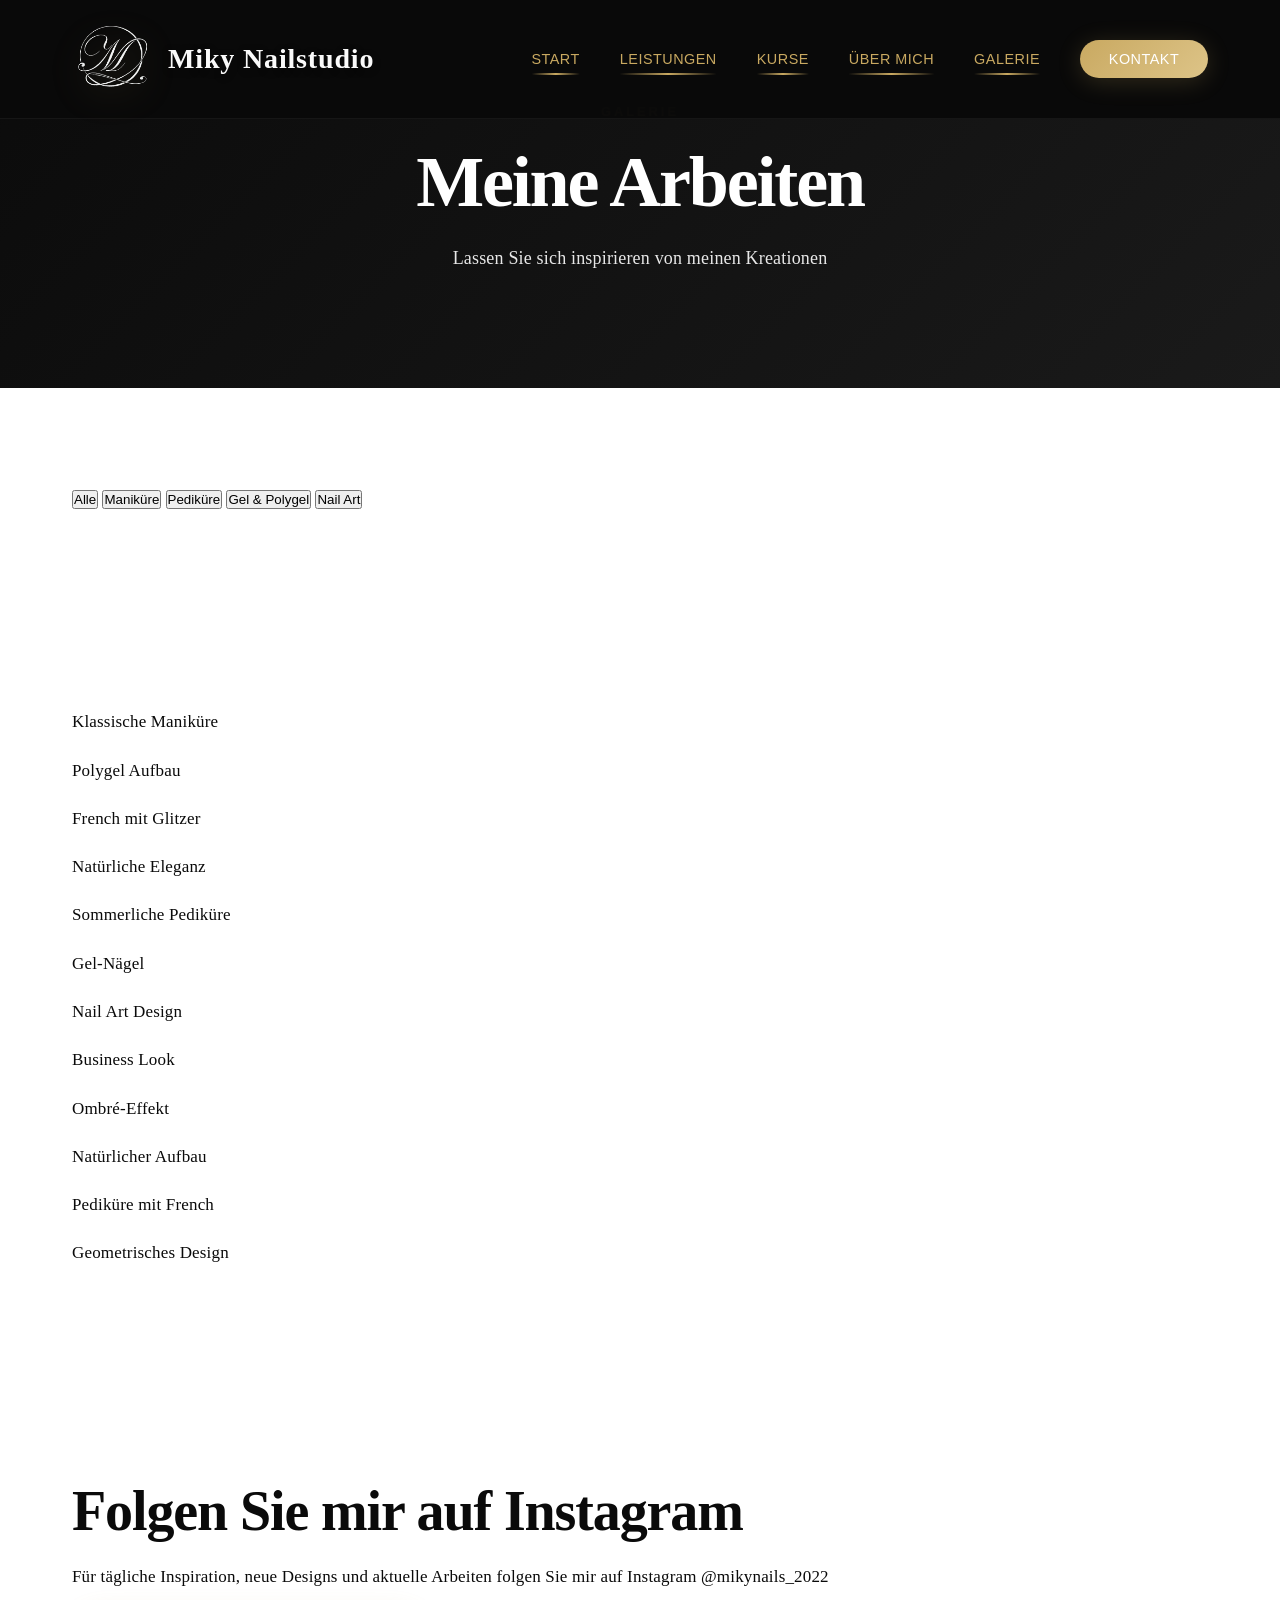
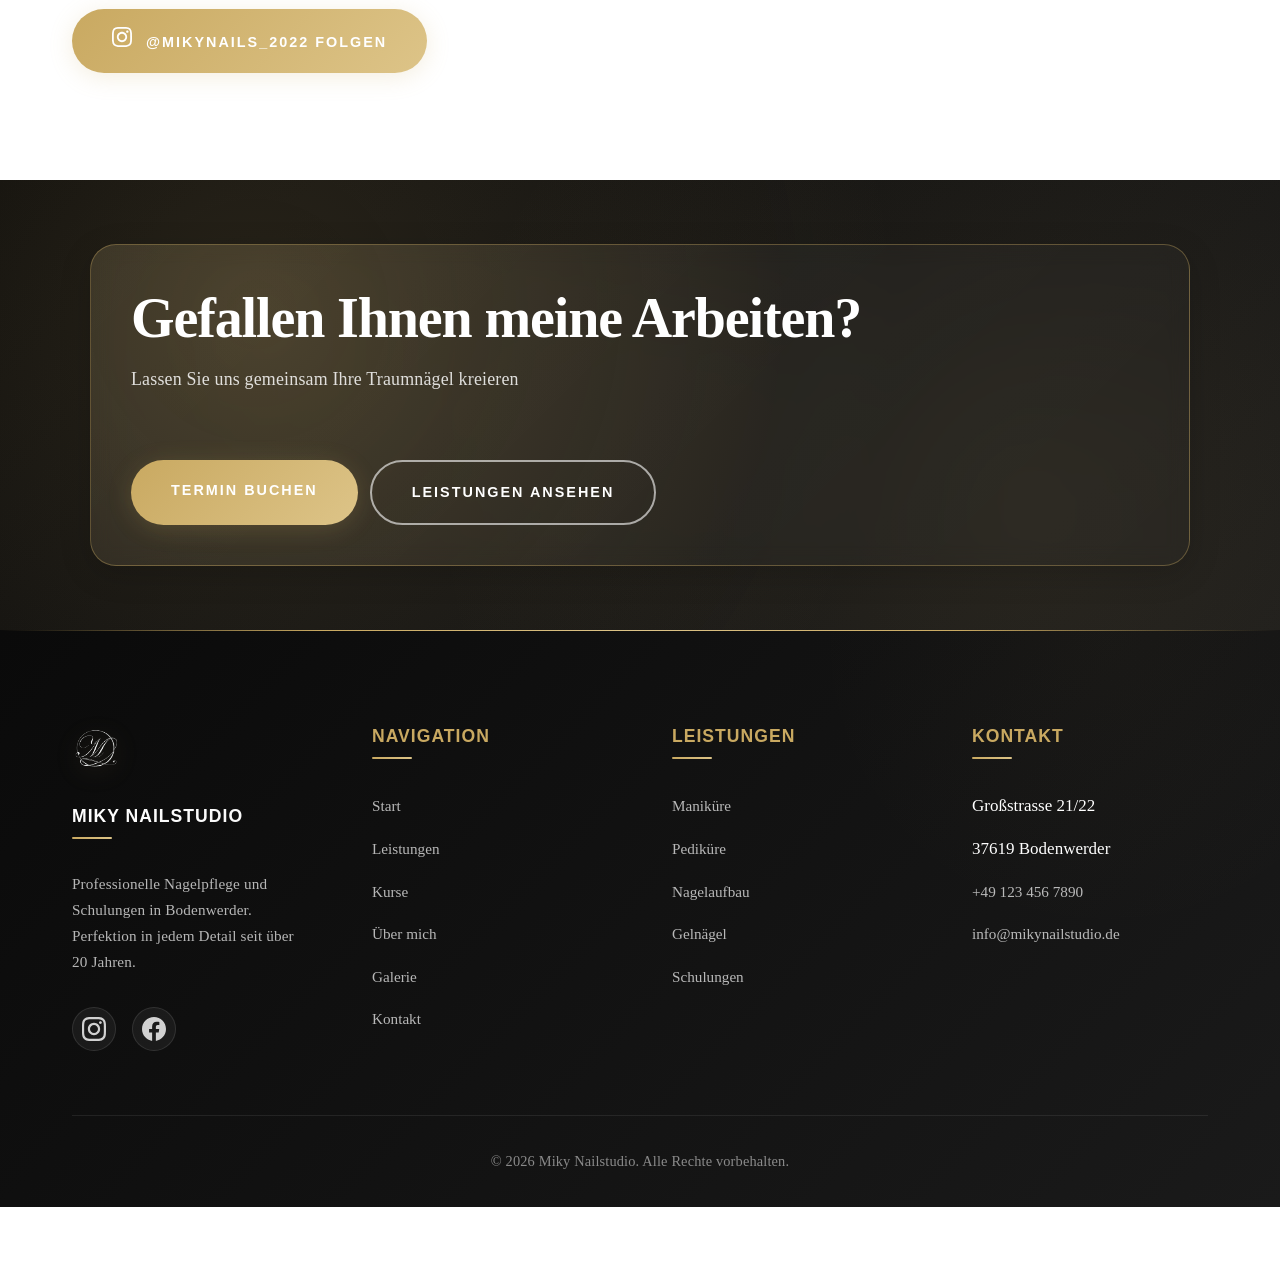
==== commit 26de8947: "Refactor code structure for improved readability and maintainability" ====
--- a/galerie.html
+++ b/galerie.html
@@ -3,8 +3,19 @@
 <head>
     <meta charset="UTF-8">
     <meta name="viewport" content="width=device-width, initial-scale=1.0">
-    <meta name="description" content="Miky Nailstudio - Professionelle Maniküre, Pediküre und Nagelkurse in Bodenwerder. Hygiene, Qualität und individuelle Betreuung seit über 20 Jahren.">
-    <title>Miky Nailstudio | Professionelle Nagelstudio in Bodenwerder</title>
+    <meta name="description" content="Galerie von Miky Nailstudio Bodenwerder – Maniküre, Pediküre, Gel-Nägel und Nail Art von Mihaela Gorceag.">
+    <title>Galerie | Miky Nailstudio Bodenwerder</title>
+
+    <!-- Open Graph -->
+    <meta property="og:type"        content="website">
+    <meta property="og:locale"      content="de_DE">
+    <meta property="og:site_name"   content="Miky Nailstudio">
+    <meta property="og:url"         content="https://mikynailstudio.de/galerie.html">
+    <meta property="og:title"       content="Galerie | Miky Nailstudio Bodenwerder">
+    <meta property="og:description" content="Inspirierende Nageldesigns und Arbeiten von Miky Nailstudio – Maniküre, Gel-Nägel und Nail Art.">
+    <meta property="og:image"       content="https://mikynailstudio.de/images/hero.webp">
+    <meta property="og:image:alt"   content="Professionelle Nagelpflege bei Miky Nailstudio Bodenwerder">
+
     <link rel="stylesheet" href="style.css">
     
     <!-- Premium Google Fonts -->
@@ -184,7 +195,7 @@
         </div>
     </section>
 
- v<!-- Footer - Improved Premium Design with Logo -->
+<!-- Footer - Improved Premium Design with Logo -->
 <footer class="footer">
     <div class="container">
         <div class="footer-grid">
--- a/style.css
+++ b/style.css
@@ -1,6 +1,6 @@
 /* ==========================================
-   MIKY NAILSTUDIO - PREMIUM WEBSITE STYLES
-   Luxury Dark Design - Improved Version
+   MIKY NAILSTUDIO - УЛУЧШЕННЫЕ ПРЕМИУМ СТИЛИ
+   Элегантный дизайн с новыми шрифтами
    ========================================== */
 
 /* ==========================================
@@ -13,7 +13,7 @@
 }
 
 :root {
-    /* Colors - Premium Luxury Palette */
+    /* Цветовая палитра - роскошная и современная */
     --color-dark: #0a0a0a;
     --color-dark-gray: #1a1a1a;
     --color-medium-gray: #2a2a2a;
@@ -26,11 +26,12 @@
     --color-rose-gold: #b76e79;
     --color-champagne: #f7e7ce;
     
-    /* Typography */
-    --font-display: 'Cormorant Garamond', 'Playfair Display', Georgia, serif;
-    --font-heading: 'Cormorant Garamond', serif;
-    --font-body: 'Montserrat', -apple-system, BlinkMacSystemFont, sans-serif;
-    --font-accent: 'Italiana', cursive;
+    /* УЛУЧШЕННЫЕ ШРИФТЫ - более элегантные и читаемые */
+    --font-display: 'Playfair Display', 'Cormorant Garamond', Georgia, serif;
+    --font-heading: 'Playfair Display', serif;
+    --font-body: 'Crimson Pro', Georgia, serif;
+    --font-ui: 'Inter', -apple-system, BlinkMacSystemFont, sans-serif;
+    --font-accent: 'Playfair Display', cursive;
     
     /* Spacing */
     --spacing-xs: 0.5rem;
@@ -39,10 +40,11 @@
     --spacing-lg: 4rem;
     --spacing-xl: 6rem;
     
-    /* Transitions */
+    /* Transitions - более плавные */
     --transition-fast: 0.2s cubic-bezier(0.4, 0, 0.2, 1);
     --transition-normal: 0.35s cubic-bezier(0.4, 0, 0.2, 1);
     --transition-slow: 0.6s cubic-bezier(0.4, 0, 0.2, 1);
+    --transition-spring: 0.6s cubic-bezier(0.34, 1.56, 0.64, 1);
     
     /* Shadows */
     --shadow-sm: 0 2px 8px rgba(0, 0, 0, 0.08);
@@ -57,9 +59,9 @@
 
 body {
     font-family: var(--font-body);
-    font-size: 16px;
+    font-size: 17px;
     font-weight: 400;
-    line-height: 1.7;
+    line-height: 1.8;
     color: var(--color-dark);
     background-color: var(--color-white);
     overflow-x: hidden;
@@ -74,7 +76,7 @@
 }
 
 /* ==========================================
-   2. TYPOGRAPHY
+   2. УЛУЧШЕННАЯ ТИПОГРАФИКА
    ========================================== */
 h1, h2, h3, h4, h5, h6 {
     font-family: var(--font-heading);
@@ -86,13 +88,13 @@
 
 h1 {
     font-size: clamp(2.75rem, 6vw, 4.5rem);
-    font-weight: 500;
+    font-weight: 700;
     letter-spacing: -0.03em;
 }
 
 h2 {
     font-size: clamp(2.25rem, 4.5vw, 3.5rem);
-    font-weight: 500;
+    font-weight: 600;
 }
 
 h3 {
@@ -102,27 +104,28 @@
 
 p {
     margin-bottom: var(--spacing-sm);
-    font-weight: 300;
+    font-weight: 400;
     letter-spacing: 0.01em;
+    line-height: 1.9;
 }
 
 .lead {
-    font-size: 1.3rem;
-    font-weight: 300;
+    font-size: 1.375rem;
+    font-weight: 400;
     color: var(--color-medium-gray);
-    line-height: 1.6;
+    line-height: 1.7;
     letter-spacing: 0.005em;
 }
 
 .section-label {
     display: inline-block;
+    font-family: var(--font-ui);
     font-size: 0.8rem;
     font-weight: 600;
     text-transform: uppercase;
     letter-spacing: 3px;
     color: var(--color-gold);
     margin-bottom: var(--spacing-sm);
-    font-family: var(--font-body);
 }
 
 .section-header {
@@ -135,24 +138,24 @@
     color: var(--color-medium-gray);
     max-width: 640px;
     margin: 0 auto;
-    font-weight: 300;
-}
-
-/* ==========================================
-   3. BUTTONS
+    font-weight: 400;
+}
+
+/* ==========================================
+   3. УЛУЧШЕННЫЕ КНОПКИ
    ========================================== */
 .btn {
     display: inline-block;
     padding: 1.1rem 2.5rem;
-    font-family: var(--font-body);
+    font-family: var(--font-ui);
     font-size: 0.9rem;
     font-weight: 600;
     text-decoration: none;
     text-align: center;
     border: none;
-    border-radius: 0;
+    border-radius: 50px;
     cursor: pointer;
-    transition: all var(--transition-normal);
+    transition: all var(--transition-spring);
     text-transform: uppercase;
     letter-spacing: 2px;
     position: relative;
@@ -227,7 +230,7 @@
 }
 
 /* ==========================================
-   4. NAVIGATION - IMPROVED
+   4. NAVIGATION - УЛУЧШЕННАЯ
    ========================================== */
 .navbar {
     position: fixed;
@@ -255,7 +258,7 @@
     align-items: center;
 }
 
-/* BRAND - IMPROVED LOGO SECTION */
+/* BRAND - УЛУЧШЕННАЯ СЕКЦИЯ ЛОГО */
 .brand {
     display: inline-flex;
     align-items: center;
@@ -284,13 +287,12 @@
 
 .brand-wordmark {
     font-family: var(--font-accent);
-    font-weight: 400;
+    font-weight: 600;
     font-size: 28px;
     letter-spacing: 0.03em;
     line-height: 1;
     color: rgba(255, 255, 255, 0.98);
     text-shadow: 0 2px 8px rgba(0, 0, 0, 0.3);
-    font-style: italic;
 }
 
 /* NAVIGATION MENU */
@@ -305,6 +307,7 @@
 .nav-menu a {
     color: rgba(255, 255, 255, 0.85);
     text-decoration: none;
+    font-family: var(--font-ui);
     font-weight: 500;
     font-size: 0.9rem;
     letter-spacing: 0.5px;
@@ -338,7 +341,7 @@
 .nav-menu a.cta-nav {
     background: linear-gradient(135deg, var(--color-gold) 0%, var(--color-gold-light) 100%);
     padding: 0.7rem 1.8rem;
-    border-radius: 0;
+    border-radius: 50px;
     color: var(--color-white);
     box-shadow: var(--shadow-gold);
 }
@@ -372,125 +375,128 @@
 }
 
 /* ==========================================
-   5. HERO SECTION - IMPROVED
+   5. HERO SECTION - ЗНАЧИТЕЛЬНО УЛУЧШЕН
    ========================================== */
 .hero {
     position: relative;
-    height: 100vh;
-    min-height: 700px;
-    display: flex;
-    align-items: center;
-    justify-content: center;
+    height: auto;
+    min-height: 0;
+    padding: clamp(88px, 10vh, 120px) 0 clamp(44px, 6vh, 72px);
+    display: block;
     background: linear-gradient(135deg, #0a0a0a 0%, #1a1a1a 50%, #0f0f0f 100%);
     overflow: hidden;
 }
 
+/* Премиум световые эффекты */
 .hero::before {
     content: '';
     position: absolute;
-    top: 0;
-    left: 0;
-    right: 0;
-    bottom: 0;
-    background: 
+    inset: 0;
+    background:
         radial-gradient(circle at 20% 50%, rgba(201, 169, 97, 0.08) 0%, transparent 50%),
         radial-gradient(circle at 80% 80%, rgba(183, 110, 121, 0.06) 0%, transparent 50%);
     animation: gradientShift 15s ease infinite;
-}
-
+    pointer-events: none;
+}
+
+/* Тонкая сетка */
+.hero::after {
+    content: '';
+    position: absolute;
+    inset: 0;
+    background: url('data:image/svg+xml,<svg width="100" height="100" xmlns="http://www.w3.org/2000/svg"><defs><pattern id="grid" width="100" height="100" patternUnits="userSpaceOnUse"><path d="M 100 0 L 0 0 0 100" fill="none" stroke="rgba(255,255,255,0.02)" stroke-width="1"/></pattern></defs><rect width="100%" height="100%" fill="url(%23grid)" /></svg>');
+    opacity: 0.35;
+    pointer-events: none;
+}
+
+.hero-overlay {
+    display: none;
+}
+
+.hero-content {
+    position: relative;
+    z-index: 1;
+    max-width: 1100px;
+    margin: 0 auto;
+    text-align: left;
+    color: var(--color-white);
+    animation: fadeInUp 1.2s cubic-bezier(0.4, 0, 0.2, 1);
+    display: grid;
+    gap: clamp(16px, 2.2vw, 22px);
+    padding: 0 clamp(16px, 4vw, 24px);
+}
+
+.hero-media {
+    border-radius: 22px;
+    overflow: hidden;
+    box-shadow: 0 18px 40px rgba(0, 0, 0, 0.22);
+    background: #0a0a0a;
+    transition: transform var(--transition-slow);
+}
+
+.hero-media:hover {
+    transform: scale(1.01);
+}
+
+.hero-img {
+    display: block;
+    width: 100%;
+    height: auto;
+    aspect-ratio: 16 / 9;
+    object-fit: cover;
+    transform: translateZ(0);
+    transition: transform var(--transition-slow);
+}
+
+.hero-media:hover .hero-img {
+    transform: scale(1.03);
+}
+
+.hero-text {
+    max-width: 760px;
+}
+
+.hero-title {
+    color: var(--color-white);
+    margin: 0 0 var(--spacing-sm);
+    font-weight: 700;
+    text-shadow: 0 6px 26px rgba(0, 0, 0, 0.55);
+    line-height: 1.05;
+    background: linear-gradient(135deg, #ffffff 0%, #f5f5f5 100%);
+    -webkit-background-clip: text;
+    -webkit-text-fill-color: transparent;
+    background-clip: text;
+}
+
+.hero-subtitle {
+    font-size: clamp(1.05rem, 1.25vw, 1.35rem);
+    font-weight: 400;
+    color: rgba(255, 255, 255, 0.9);
+    margin: 0 0 var(--spacing-lg);
+    letter-spacing: 0.3px;
+    line-height: 1.6;
+}
+
+.hero-buttons {
+    display: flex;
+    gap: var(--spacing-md);
+    justify-content: flex-start;
+    flex-wrap: wrap;
+}
+
+.scroll-indicator {
+    display: none;
+}
+
+/* Animations */
 @keyframes gradientShift {
     0%, 100% { opacity: 1; }
     50% { opacity: 0.6; }
 }
 
-.hero-overlay {
-    position: absolute;
-    top: 0;
-    left: 0;
-    right: 0;
-    bottom: 0;
-    background: url('data:image/svg+xml,<svg width="100" height="100" xmlns="http://www.w3.org/2000/svg"><defs><pattern id="grid" width="100" height="100" patternUnits="userSpaceOnUse"><path d="M 100 0 L 0 0 0 100" fill="none" stroke="rgba(255,255,255,0.02)" stroke-width="1"/></pattern></defs><rect width="100%" height="100%" fill="url(%23grid)" /></svg>');
-    opacity: 0.4;
-}
-
-.hero-content {
-    position: relative;
-    text-align: center;
-    color: var(--color-white);
-    z-index: 1;
-    animation: fadeInUp 1.2s cubic-bezier(0.4, 0, 0.2, 1);
-    max-width: 900px;
-}
-
-.hero-title {
-    color: var(--color-white);
-    margin-bottom: var(--spacing-md);
-    font-weight: 400;
-    text-shadow: 0 4px 24px rgba(0, 0, 0, 0.5);
-}
-
-.hero-subtitle {
-    font-size: 1.35rem;
-    font-weight: 300;
-    color: rgba(255, 255, 255, 0.9);
-    margin-bottom: var(--spacing-lg);
-    letter-spacing: 0.5px;
-    line-height: 1.6;
-}
-
-.hero-buttons {
-    display: flex;
-    gap: var(--spacing-md);
-    justify-content: center;
-    flex-wrap: wrap;
-}
-
-.scroll-indicator {
-    position: absolute;
-    bottom: 3rem;
-    left: 50%;
-    transform: translateX(-50%);
-    width: 32px;
-    height: 52px;
-    border: 2px solid rgba(201, 169, 97, 0.4);
-    border-radius: 16px;
-}
-
-.scroll-indicator span {
-    position: absolute;
-    top: 12px;
-    left: 50%;
-    width: 4px;
-    height: 12px;
-    margin-left: -2px;
-    background: var(--color-gold);
-    border-radius: 2px;
-    animation: scrollDown 2.5s ease-in-out infinite;
-}
-
-@keyframes scrollDown {
-    0%, 20% {
-        transform: translateY(0);
-        opacity: 0;
-    }
-    50% {
-        opacity: 1;
-    }
-    100% {
-        transform: translateY(24px);
-        opacity: 0;
-    }
-}
-
 @keyframes fadeInUp {
-    from {
-        opacity: 0;
-        transform: translateY(40px);
-    }
-    to {
-        opacity: 1;
-        transform: translateY(0);
-    }
+    from { opacity: 0; transform: translateY(40px); }
+    to   { opacity: 1; transform: translateY(0); }
 }
 
 /* ==========================================
@@ -537,9 +543,28 @@
     width: 100%;
     height: 500px;
     background: var(--color-light-gray);
-    border-radius: 0;
+    border-radius: 22px;
     overflow: hidden;
     box-shadow: var(--shadow-lg);
+    transition: transform var(--transition-slow);
+}
+
+.about-image:hover,
+.intro-image:hover,
+.story-image:hover {
+    transform: scale(1.02);
+}
+
+.about-image-placeholder {
+    width: 100%;
+    height: 100%;
+    background-size: cover;
+    background-position: center;
+    transition: transform var(--transition-slow);
+}
+
+.about-image:hover .about-image-placeholder {
+    transform: scale(1.05);
 }
 
 .image-placeholder {
@@ -558,851 +583,267 @@
 }
 
 /* ==========================================
-   8. SERVICES
-   ========================================== */
-.services-preview {
-    background: var(--color-cream);
-}
-
-.services-grid {
-    display: grid;
-    grid-template-columns: repeat(auto-fit, minmax(260px, 1fr));
-    gap: var(--spacing-md);
-}
-
-.service-card {
-    background: var(--color-white);
-    padding: var(--spacing-lg) var(--spacing-md);
-    border-radius: 0;
+   8. SERVICES — PREMIUM CARDS (MEDIA TOP, FULL IMAGE)
+   ========================================== */
+.services-preview{
+  background: var(--color-cream);
+}
+
+/* CHANGE: a bit wider cards + stable spacing */
+/* WHY: premium grid rhythm */
+.services-grid{
+  display: grid;
+  grid-template-columns: repeat(auto-fit, minmax(300px, 1fr)); /* CHANGE */
+  gap: clamp(18px, 2.4vw, 30px); /* CHANGE */
+}
+
+/* Card */
+.service-card{
+  background: rgba(255,255,255,.88); /* CHANGE */
+  border-radius: 22px; /* CHANGE */
+  text-align: center;
+  transition: transform var(--transition-spring), box-shadow var(--transition-normal), border-color var(--transition-normal);
+  border: 1px solid rgba(17,24,39,.08); /* CHANGE */
+  box-shadow: var(--shadow-sm);
+  position: relative;
+  overflow: hidden;
+}
+
+/* CHANGE: top accent line (keep) */
+/* WHY: brand cue without being loud */
+.service-card::before{
+  content:'';
+  position:absolute;
+  top:0; left:0; right:0;
+  height: 3px; /* CHANGE */
+  background: linear-gradient(90deg, var(--color-gold), var(--color-gold-light));
+  transform: scaleX(0);
+  transform-origin: left;
+  transition: transform var(--transition-normal);
+}
+
+.service-card:hover{
+  transform: translateY(-10px);
+  box-shadow: var(--shadow-lg);
+  border-color: rgba(201,169,97,.35); /* CHANGE */
+}
+
+.service-card:hover::before{
+  transform: scaleX(1);
+}
+
+/* Media — show full image (no crop) but still looks premium */
+.service-media{
+  width: 100%;
+  aspect-ratio: 4 / 5;                 /* CHANGE: portrait fits your photos */
+  background:
+    radial-gradient(circle at 30% 20%, rgba(201,169,97,.10) 0%, rgba(201,169,97,0) 55%),
+    linear-gradient(180deg, rgba(0,0,0,.02) 0%, rgba(0,0,0,.00) 65%);
+  border-bottom: 1px solid rgba(17,24,39,.06); /* CHANGE */
+  overflow: hidden;
+  display: grid;
+  place-items: center;
+  padding: 14px;                       /* CHANGE: “frame” around image */
+}
+
+.service-media img{
+  display:block;
+  width: 100%;
+  height: 100%;
+  object-fit: contain;                 /* CHANGE: full image visible */
+  object-position: center;
+  transform: none;
+  filter: saturate(1.02) contrast(1.02); /* CHANGE: slight premium pop */
+}
+
+/* Content wrapper */
+.service-body{
+  padding: clamp(18px, 2.2vw, 28px) clamp(16px, 2.0vw, 24px); /* CHANGE */
+}
+
+.service-body h3{
+  margin: 6px 0 10px;
+}
+
+.service-body p{
+  margin: 0;
+  opacity: .92;
+}
+
+/* CHANGE: hide icon if images exist */
+/* WHY: avoid double visual language */
+.service-icon{
+  display:none; /* CHANGE */
+}
+
+/* Featured */
+.service-card.featured{
+  background: linear-gradient(135deg, var(--color-dark) 0%, var(--color-dark-gray) 100%);
+  color: var(--color-white);
+  border: 1px solid rgba(201,169,97,.55); /* CHANGE */
+}
+
+.service-card.featured .service-media{
+  background:
+    radial-gradient(circle at 20% 10%, rgba(201,169,97,.22) 0%, rgba(201,169,97,0) 55%),
+    linear-gradient(180deg, rgba(255,255,255,.04) 0%, rgba(255,255,255,0) 70%);
+  border-bottom-color: rgba(255,255,255,.10);
+}
+
+.service-card.featured h3,
+.service-card.featured p{
+  color: var(--color-white);
+}
+
+.service-card.featured h3{
+  color: var(--color-gold);
+}
+
+/* Links */
+.service-link{
+  display:inline-block;
+  margin-top: var(--spacing-sm);
+  color: var(--color-gold);
+  text-decoration:none;
+  font-family: var(--font-ui);
+  font-weight: 700; /* CHANGE */
+  font-size: .88rem;
+  letter-spacing: 1px;
+  text-transform: uppercase;
+  transition: transform var(--transition-fast), color var(--transition-fast);
+}
+
+.service-card.featured .service-link{
+  color: rgba(255,255,255,.92);
+}
+
+.service-link:hover{
+  transform: translateX(8px);
+  color: var(--color-gold-dark);
+}
+
+/* ==========================================
+   9. VALUES — PREMIUM VISIBLE CARDS
+   ========================================== */
+.values{
+  background: var(--color-white);
+}
+
+.values-grid{
+  display:grid;
+  grid-template-columns: repeat(auto-fit, minmax(260px, 1fr));
+  gap: clamp(16px, 2.2vw, 28px); /* CHANGE */
+}
+
+/* CHANGE: make actual cards */
+/* WHY: visible blocks, premium look */
+.value-item{
+  text-align:left; /* CHANGE */
+  padding: clamp(16px, 2.1vw, 22px); /* CHANGE */
+  border-radius: 20px; /* CHANGE */
+  background: rgba(255,255,255,.85); /* CHANGE */
+  border: 1px solid rgba(17,24,39,.08); /* CHANGE */
+  box-shadow: var(--shadow-sm);
+  transition: transform var(--transition-spring), box-shadow var(--transition-normal), border-color var(--transition-normal);
+}
+
+.value-item:hover{
+  transform: translateY(-8px);
+  box-shadow: var(--shadow-lg);
+  border-color: rgba(201,169,97,.30);
+}
+
+.value-icon{
+  font-size: 1.7rem; /* CHANGE */
+  margin-bottom: 12px; /* CHANGE */
+  width: 46px; height: 46px; /* CHANGE */
+  display:grid; place-items:center; /* CHANGE */
+  border-radius: 14px; /* CHANGE */
+  background: rgba(201,169,97,.12);
+  border: 1px solid rgba(201,169,97,.25);
+  filter: none; /* CHANGE */
+}
+
+.value-item h3{
+  margin: 0 0 8px;
+}
+
+.value-item p{
+  margin: 0;
+  opacity: .90;
+}
+
+/* ==========================================
+   10. CTA SECTION — PREMIUM PANEL (VISIBLE BLOCK)
+   ========================================== */
+.cta-section{
+  background: linear-gradient(135deg, var(--color-dark) 0%, var(--color-dark-gray) 100%);
+  color: var(--color-white);
+  position: relative;
+  overflow: hidden;
+  padding: clamp(34px, 5vw, 70px) 0; /* CHANGE */
+}
+
+.cta-section::before{
+  content:'';
+  position:absolute;
+  inset:0;
+  background:
+    radial-gradient(circle at 20% 30%, rgba(201,169,97,.14) 0%, transparent 60%),
+    radial-gradient(circle at 80% 70%, rgba(201,169,97,.10) 0%, transparent 55%);
+  pointer-events:none;
+}
+
+/* CHANGE: turn CTA into a panel card */
+/* WHY: “premium block” instead of centered text only */
+.cta-content{
+  position: relative;
+  z-index: 1;
+  max-width: 1100px; /* CHANGE */
+  margin: 0 auto;    /* CHANGE */
+  padding: clamp(18px, 3.2vw, 40px); /* CHANGE */
+  border-radius: 26px; /* CHANGE */
+  border: 1px solid rgba(201,169,97,.38); /* CHANGE */
+  background:
+    radial-gradient(circle at 15% 20%, rgba(201,169,97,.18) 0%, rgba(201,169,97,0) 55%),
+    linear-gradient(135deg, rgba(255,255,255,.05) 0%, rgba(255,255,255,.02) 100%);
+  box-shadow: var(--shadow-lg);
+  text-align: left; /* CHANGE */
+  backdrop-filter: blur(10px);
+}
+
+.cta-content h2{
+  color: var(--color-white);
+  margin: 0 0 10px;
+}
+
+.cta-content p{
+  font-size: 1.12rem; /* CHANGE */
+  color: rgba(255,255,255,.84);
+  margin: 0 0 var(--spacing-lg);
+  font-weight: 400;
+  max-width: 62ch; /* CHANGE */
+}
+
+/* Buttons row */
+.cta-buttons{
+  display:flex;
+  gap: 12px; /* CHANGE */
+  justify-content: flex-start; /* CHANGE */
+  flex-wrap: wrap;
+}
+
+/* Optional: make buttons full width on small screens */
+@media (max-width: 520px){
+  .cta-buttons a{
+    width: 100%;
     text-align: center;
-    transition: all var(--transition-normal);
-    border: 1px solid transparent;
-    box-shadow: var(--shadow-sm);
-}
-
-.service-card:hover {
-    transform: translateY(-12px);
-    box-shadow: var(--shadow-lg);
-    border-color: var(--color-gold);
-}
-
-.service-card.featured {
-    background: linear-gradient(135deg, var(--color-dark) 0%, var(--color-dark-gray) 100%);
-    color: var(--color-white);
-    border: 2px solid var(--color-gold);
-}
-
-.service-card.featured h3 {
-    color: var(--color-gold);
-}
-
-.service-icon {
-    font-size: 3.5rem;
-    margin-bottom: var(--spacing-md);
-    filter: grayscale(20%);
-}
-
-.service-link {
-    display: inline-block;
-    margin-top: var(--spacing-sm);
-    color: var(--color-gold);
-    text-decoration: none;
-    font-weight: 600;
-    font-size: 0.9rem;
-    letter-spacing: 1px;
-    text-transform: uppercase;
-    transition: all var(--transition-fast);
-}
-
-.service-link:hover {
-    transform: translateX(8px);
-    color: var(--color-gold-dark);
-}
-
-/* ==========================================
-   9. VALUES
-   ========================================== */
-.values {
-    background: var(--color-white);
-}
-
-.values-grid {
-    display: grid;
-    grid-template-columns: repeat(auto-fit, minmax(260px, 1fr));
-    gap: var(--spacing-lg);
-}
-
-.value-item {
-    text-align: center;
-    padding: var(--spacing-md);
-    transition: transform var(--transition-normal);
-}
-
-.value-item:hover {
-    transform: translateY(-8px);
-}
-
-.value-icon {
-    font-size: 3.5rem;
-    margin-bottom: var(--spacing-md);
-    filter: grayscale(10%);
-}
-
-/* ==========================================
-   10. CTA SECTION
-   ========================================== */
-.cta-section {
-    background: linear-gradient(135deg, var(--color-dark) 0%, var(--color-dark-gray) 100%);
-    color: var(--color-white);
-    text-align: center;
-    position: relative;
-    overflow: hidden;
-}
-
-.cta-section::before {
-    content: '';
-    position: absolute;
-    top: 0;
-    left: 0;
-    right: 0;
-    bottom: 0;
-    background: radial-gradient(circle at 50% 50%, rgba(201, 169, 97, 0.1) 0%, transparent 70%);
-}
-
-.cta-content {
-    position: relative;
-    z-index: 1;
-}
-
-.cta-content h2 {
-    color: var(--color-white);
-    margin-bottom: var(--spacing-md);
-}
-
-.cta-content p {
-    font-size: 1.2rem;
-    color: rgba(255, 255, 255, 0.85);
-    margin-bottom: var(--spacing-lg);
-    font-weight: 300;
-}
-
-.cta-buttons {
-    display: flex;
-    gap: var(--spacing-md);
-    justify-content: center;
-    flex-wrap: wrap;
-}
-
-/* ==========================================
-   11. SERVICE DETAIL PAGES
-   ========================================== */
-.service-detail {
-    padding: var(--spacing-xl) 0;
-}
-
-.service-detail.alt {
-    background: var(--color-cream);
-}
-
-.service-detail-grid {
-    display: grid;
-    grid-template-columns: 1fr 1fr;
-    gap: var(--spacing-lg);
-    align-items: center;
-}
-
-.service-detail-grid.reverse {
-    direction: rtl;
-}
-
-.service-detail-grid.reverse > * {
-    direction: ltr;
-}
-
-.service-detail-image {
-    width: 100%;
-    height: 600px;
-    background: var(--color-light-gray);
-    border-radius: 0;
-    box-shadow: var(--shadow-lg);
-}
-
-.service-list {
-    list-style: none;
-    margin: var(--spacing-md) 0;
-}
-
-.service-list li {
-    padding: 0.75rem 0;
-    padding-left: 2rem;
-    position: relative;
-    font-weight: 300;
-}
-
-.service-list li::before {
-    content: '✓';
-    position: absolute;
-    left: 0;
-    color: var(--color-gold);
-    font-weight: bold;
-    font-size: 1.25rem;
-}
-
-.service-benefits {
-    margin: var(--spacing-md) 0;
-}
-
-.benefit-tags {
-    display: flex;
-    flex-wrap: wrap;
-    gap: 0.75rem;
-    margin-top: var(--spacing-sm);
-}
-
-.benefit-tags span {
-    background: var(--color-champagne);
-    padding: 0.6rem 1.2rem;
-    border-radius: 0;
-    font-size: 0.85rem;
-    font-weight: 600;
-    color: var(--color-dark);
-    border: 1px solid var(--color-gold);
-}
-
-.info-box {
-    background: var(--color-champagne);
-    padding: var(--spacing-md);
-    border-left: 4px solid var(--color-gold);
-    margin: var(--spacing-md) 0;
-}
-
-/* ==========================================
-   12. WHY CHOOSE / FEATURES
-   ========================================== */
-.why-choose,
-.why-courses {
-    background: var(--color-cream);
-}
-
-.features-grid {
-    display: grid;
-    grid-template-columns: repeat(auto-fit, minmax(260px, 1fr));
-    gap: var(--spacing-md);
-}
-
-.feature-card {
-    background: var(--color-white);
-    padding: var(--spacing-lg) var(--spacing-md);
-    border-radius: 0;
-    transition: all var(--transition-normal);
-    box-shadow: var(--shadow-sm);
-}
-
-.feature-card:hover {
-    transform: translateY(-8px);
-    box-shadow: var(--shadow-lg);
-}
-
-.feature-number {
-    font-size: 3rem;
-    font-weight: 300;
-    color: var(--color-gold);
-    opacity: 0.25;
-    margin-bottom: var(--spacing-sm);
-    font-family: var(--font-display);
-}
-
-.feature-icon {
-    font-size: 3rem;
-    margin-bottom: var(--spacing-md);
-}
-
-/* ==========================================
-   13. COURSES
-   ========================================== */
-.course-intro {
-    background: var(--color-white);
-}
-
-.intro-grid {
-    display: grid;
-    grid-template-columns: 1fr 1fr;
-    gap: var(--spacing-lg);
-    align-items: center;
-}
-
-.teaching-values {
-    display: grid;
-    gap: var(--spacing-md);
-    margin-top: var(--spacing-md);
-}
-
-.teaching-values .value-item {
-    text-align: left;
-    padding: 0;
-}
-
-.courses-list {
-    background: var(--color-cream);
-}
-
-.section-title {
-    text-align: center;
-    margin-bottom: var(--spacing-lg);
-}
-
-.course-card {
-    background: var(--color-white);
-    border-radius: 0;
-    padding: var(--spacing-lg);
-    margin-bottom: var(--spacing-md);
-    box-shadow: var(--shadow-sm);
-    transition: all var(--transition-normal);
-    border-left: 4px solid var(--color-gold);
-}
-
-.course-card:hover {
-    box-shadow: var(--shadow-lg);
-    transform: translateX(8px);
-}
-
-.course-card.featured {
-    border: 2px solid var(--color-gold);
-    background: var(--color-champagne);
-}
-
-.course-header {
-    display: flex;
-    justify-content: space-between;
-    align-items: flex-start;
-    margin-bottom: var(--spacing-sm);
-}
-
-.course-badge {
-    display: inline-block;
-    padding: 0.4rem 1rem;
-    background: var(--color-gold);
-    color: var(--color-white);
-    font-size: 0.75rem;
-    font-weight: 700;
-    text-transform: uppercase;
-    letter-spacing: 2px;
-    border-radius: 0;
-    margin-bottom: 0.5rem;
-}
-
-.course-badge.gold {
-    background: linear-gradient(135deg, var(--color-gold) 0%, var(--color-gold-light) 100%);
-}
-
-.course-duration {
-    color: var(--color-medium-gray);
-    font-weight: 600;
-}
-
-.course-description {
-    font-size: 1.125rem;
-    color: var(--color-medium-gray);
-    margin-bottom: var(--spacing-sm);
-    font-weight: 300;
-}
-
-.course-list {
-    list-style: none;
-    margin: var(--spacing-sm) 0;
-}
-
-.course-list li {
-    padding: 0.5rem 0;
-    padding-left: 1.5rem;
-    position: relative;
-    font-weight: 300;
-}
-
-.course-list li::before {
-    content: '•';
-    position: absolute;
-    left: 0;
-    color: var(--color-gold);
-    font-size: 1.5rem;
-}
-
-.course-info-grid {
-    display: grid;
-    grid-template-columns: 1fr 1fr;
-    gap: var(--spacing-sm);
-    margin: var(--spacing-md) 0;
-    padding: var(--spacing-md);
-    background: var(--color-champagne);
-    border-radius: 0;
-}
-
-.info-item strong {
-    display: block;
-    color: var(--color-dark);
-    margin-bottom: 0.25rem;
-    font-weight: 600;
-}
-
-.info-item p {
-    margin: 0;
-    font-size: 0.875rem;
-    color: var(--color-medium-gray);
-}
-
-/* Testimonial */
-.testimonial-section {
-    background: var(--color-cream);
-}
-
-.testimonial-card {
-    max-width: 800px;
-    margin: 0 auto;
-    text-align: center;
-    padding: var(--spacing-xl);
-    background: var(--color-white);
-    border-radius: 0;
-    position: relative;
-    box-shadow: var(--shadow-md);
-}
-
-.quote-icon {
-    font-size: 5rem;
-    color: var(--color-gold);
-    opacity: 0.2;
-    line-height: 1;
-    margin-bottom: var(--spacing-sm);
-    font-family: Georgia, serif;
-}
-
-.testimonial-text {
-    font-size: 1.3rem;
-    font-style: italic;
-    color: var(--color-dark);
-    margin-bottom: var(--spacing-md);
-    font-weight: 300;
-    line-height: 1.7;
-}
-
-.testimonial-author {
-    color: var(--color-medium-gray);
-    font-weight: 600;
-}
-
-/* ==========================================
-   14. ABOUT PAGE
-   ========================================== */
-.about-story {
-    background: var(--color-white);
-}
-
-.about-story-grid {
-    display: grid;
-    grid-template-columns: 1fr 1fr;
-    gap: var(--spacing-lg);
-    align-items: center;
-}
-
-.my-values {
-    background: var(--color-cream);
-}
-
-.values-grid-large {
-    display: grid;
-    grid-template-columns: repeat(auto-fit, minmax(320px, 1fr));
-    gap: var(--spacing-lg);
-}
-
-.value-card {
-    background: var(--color-white);
-    padding: var(--spacing-lg);
-    border-radius: 0;
-    transition: all var(--transition-normal);
-    box-shadow: var(--shadow-sm);
-    border-top: 3px solid var(--color-gold);
-}
-
-.value-card:hover {
-    transform: translateY(-8px);
-    box-shadow: var(--shadow-lg);
-}
-
-.value-number {
-    font-size: 4rem;
-    font-weight: 300;
-    color: var(--color-gold);
-    opacity: 0.15;
-    margin-bottom: var(--spacing-sm);
-    font-family: var(--font-display);
-}
-
-/* Timeline */
-.timeline-section {
-    background: var(--color-white);
-}
-
-.timeline {
-    max-width: 800px;
-    margin: 0 auto;
-    position: relative;
-    padding-left: 60px;
-}
-
-.timeline::before {
-    content: '';
-    position: absolute;
-    left: 18px;
-    top: 0;
-    bottom: 0;
-    width: 3px;
-    background: linear-gradient(to bottom, var(--color-gold), var(--color-gold-light));
-}
-
-.timeline-item {
-    position: relative;
-    margin-bottom: var(--spacing-xl);
-}
-
-.timeline-dot {
-    position: absolute;
-    left: -48px;
-    top: 4px;
-    width: 16px;
-    height: 16px;
-    background: var(--color-gold);
-    border: 4px solid var(--color-white);
-    border-radius: 50%;
-    box-shadow: 0 0 0 4px var(--color-gold);
-}
-
-.timeline-content {
-    background: var(--color-champagne);
-    padding: var(--spacing-lg);
-    border-radius: 0;
-    border-left: 4px solid var(--color-gold);
-}
-
-/* Philosophy */
-.philosophy-section {
-    background: var(--color-cream);
-}
-
-.philosophy-content {
-    max-width: 800px;
-    margin: 0 auto;
-    text-align: center;
-}
-
-/* ==========================================
-   15. GALLERY
-   ========================================== */
-.gallery-filter {
-    background: var(--color-white);
-    padding: var(--spacing-md) 0;
-}
-
-.filter-buttons {
-    display: flex;
-    justify-content: center;
-    gap: var(--spacing-sm);
-    flex-wrap: wrap;
-}
-
-.filter-btn {
-    padding: 0.85rem 1.8rem;
-    background: transparent;
-    border: 2px solid var(--color-dark);
-    color: var(--color-dark);
-    cursor: pointer;
-    font-weight: 600;
-    font-size: 0.85rem;
-    letter-spacing: 1px;
-    text-transform: uppercase;
-    transition: all var(--transition-fast);
-    border-radius: 0;
-}
-
-.filter-btn:hover,
-.filter-btn.active {
-    background: var(--color-dark);
-    color: var(--color-white);
-    transform: translateY(-2px);
-}
-
-.gallery-section {
-    background: var(--color-cream);
-}
-
-.gallery-grid {
-    display: grid;
-    grid-template-columns: repeat(auto-fill, minmax(320px, 1fr));
-    gap: var(--spacing-md);
-}
-
-.gallery-item {
-    position: relative;
-    height: 320px;
-    overflow: hidden;
-    border-radius: 0;
-    cursor: pointer;
-    transition: all var(--transition-normal);
-    box-shadow: var(--shadow-sm);
-}
-
-.gallery-item:hover {
-    transform: scale(1.03);
-    box-shadow: var(--shadow-lg);
-}
-
-.gallery-placeholder {
-    width: 100%;
-    height: 100%;
-    background: linear-gradient(135deg, #d8d8d8 0%, #ececec 100%);
-}
-
-.gallery-overlay {
-    position: absolute;
-    bottom: 0;
-    left: 0;
-    right: 0;
-    background: linear-gradient(to top, rgba(0, 0, 0, 0.85), transparent);
-    padding: var(--spacing-md);
-    color: var(--color-white);
-    transform: translateY(100%);
-    transition: transform var(--transition-normal);
-}
-
-.gallery-item:hover .gallery-overlay {
-    transform: translateY(0);
-}
-
-.instagram-cta {
-    background: var(--color-dark);
-    color: var(--color-white);
-    text-align: center;
-}
-
-.instagram-content h2 {
-    color: var(--color-white);
-    margin-bottom: var(--spacing-sm);
-}
-
-.instagram-content p {
-    color: rgba(255, 255, 255, 0.85);
-    margin-bottom: var(--spacing-md);
-}
-
-/* ==========================================
-   16. CONTACT PAGE
-   ========================================== */
-.contact-section {
-    background: var(--color-white);
-}
-
-.contact-grid {
-    display: grid;
-    grid-template-columns: 2fr 1fr;
-    gap: var(--spacing-lg);
-}
-
-.contact-form-wrapper,
-.contact-info-wrapper {
-    width: 100%;
-}
-
-.form-intro {
-    color: var(--color-medium-gray);
-    margin-bottom: var(--spacing-md);
-    font-weight: 300;
-}
-
-.contact-form {
-    display: flex;
-    flex-direction: column;
-    gap: var(--spacing-md);
-}
-
-.form-group {
-    display: flex;
-    flex-direction: column;
-}
-
-.form-row {
-    display: grid;
-    grid-template-columns: 1fr 1fr;
-    gap: var(--spacing-md);
-}
-
-.form-group label {
-    font-weight: 600;
-    margin-bottom: 0.5rem;
-    color: var(--color-dark);
-    font-size: 0.9rem;
-    letter-spacing: 0.5px;
-    text-transform: uppercase;
-}
-
-.form-group input,
-.form-group select,
-.form-group textarea {
-    padding: 1rem;
-    border: 2px solid var(--color-light-gray);
-    border-radius: 0;
-    font-family: var(--font-body);
-    font-size: 1rem;
-    font-weight: 300;
-    transition: all var(--transition-fast);
-    background: var(--color-white);
-}
-
-.form-group input:focus,
-.form-group select:focus,
-.form-group textarea:focus {
-    outline: none;
-    border-color: var(--color-gold);
-    box-shadow: 0 0 0 3px rgba(201, 169, 97, 0.1);
-}
-
-.form-note {
-    font-size: 0.85rem;
-    color: var(--color-medium-gray);
-    margin-top: 0.5rem;
-    font-weight: 300;
-}
-
-.contact-info-card,
-.hours-card {
-    background: var(--color-champagne);
-    padding: var(--spacing-lg);
-    border-radius: 0;
-    margin-bottom: var(--spacing-md);
-    border-top: 3px solid var(--color-gold);
-}
-
-.contact-info-card h3,
-.hours-card h3 {
-    margin-bottom: var(--spacing-md);
-    color: var(--color-dark);
-}
-
-.info-item {
-    display: flex;
-    gap: var(--spacing-sm);
-    margin-bottom: var(--spacing-sm);
-    padding-bottom: var(--spacing-sm);
-    border-bottom: 1px solid rgba(0, 0, 0, 0.08);
-}
-
-.info-item:last-child {
-    border-bottom: none;
-    margin-bottom: 0;
-    padding-bottom: 0;
-}
-
-.info-icon {
-    font-size: 1.5rem;
-    color: var(--color-gold);
-}
-
-.info-item a {
-    color: var(--color-dark);
-    text-decoration: none;
-    transition: color var(--transition-fast);
-    font-weight: 400;
-}
-
-.info-item a:hover {
-    color: var(--color-gold);
-}
-
-.hours-note {
-    font-weight: 600;
-    color: var(--color-gold);
-    margin-bottom: var(--spacing-md);
-}
-
-.hours-list {
-    display: flex;
-    flex-direction: column;
-    gap: 0.75rem;
-}
-
-.hours-item {
-    display: flex;
-    justify-content: space-between;
-    padding: 0.75rem 0;
-    border-bottom: 1px solid rgba(0, 0, 0, 0.08);
-    font-weight: 300;
-}
-
-.hours-item:last-child {
-    border-bottom: none;
-}
-
-.map-section {
-    height: 450px;
-}
-
-.map-placeholder {
-    width: 100%;
-    height: 100%;
-    background: var(--color-light-gray);
-    position: relative;
-}
-
-.map-overlay {
-    position: absolute;
-    bottom: var(--spacing-md);
-    left: var(--spacing-md);
-    background: var(--color-white);
-    padding: var(--spacing-md);
-    border-radius: 0;
-    box-shadow: var(--shadow-lg);
-    border-top: 3px solid var(--color-gold);
-}
-
-/* FAQ */
-.faq-section {
-    background: var(--color-cream);
-}
-
-.faq-grid {
-    display: grid;
-    grid-template-columns: repeat(auto-fit, minmax(320px, 1fr));
-    gap: var(--spacing-md);
-}
-
-.faq-item {
-    background: var(--color-white);
-    padding: var(--spacing-lg);
-    border-radius: 0;
-    border-left: 4px solid var(--color-gold);
-    box-shadow: var(--shadow-sm);
-    transition: all var(--transition-normal);
-}
-
-.faq-item:hover {
-    transform: translateY(-4px);
-    box-shadow: var(--shadow-md);
-}
-
-.faq-item h3 {
-    font-size: 1.15rem;
-    margin-bottom: var(--spacing-sm);
-    font-weight: 600;
-}
-
-.faq-item p {
-    color: var(--color-medium-gray);
-    margin-bottom: 0;
-    font-weight: 300;
-}
-
-/* ==========================================
-   FOOTER - ENHANCED PREMIUM VERSION
-   Add this to your existing style.css or replace the footer section
-   ========================================== */
-
+  }
+}
+
+/* ==========================================
+   12. FOOTER - ПРЕМИУМ ДИЗАЙН
+   ========================================== */
 .footer {
     background: linear-gradient(135deg, #0a0a0a 0%, #1a1a1a 100%);
     color: var(--color-white);
@@ -1411,7 +852,6 @@
     overflow: hidden;
 }
 
-/* Top gradient line */
 .footer::before {
     content: '';
     position: absolute;
@@ -1428,7 +868,6 @@
     );
 }
 
-/* Subtle background glow effect */
 .footer::after {
     content: '';
     position: absolute;
@@ -1452,6 +891,7 @@
 .footer-col h4 {
     color: var(--color-gold);
     margin-bottom: var(--spacing-md);
+    font-family: var(--font-ui);
     font-size: 1.1rem;
     font-weight: 600;
     letter-spacing: 1px;
@@ -1460,7 +900,6 @@
     padding-bottom: 12px;
 }
 
-/* Underline effect for headings */
 .footer-col h4::after {
     content: '';
     position: absolute;
@@ -1474,7 +913,7 @@
 
 .footer-col p {
     color: rgba(255, 255, 255, 0.7);
-    font-weight: 300;
+    font-weight: 400;
     line-height: 1.7;
     font-size: 0.95rem;
     margin-bottom: var(--spacing-md);
@@ -1492,13 +931,12 @@
     color: rgba(255, 255, 255, 0.7);
     text-decoration: none;
     transition: all var(--transition-fast);
-    font-weight: 300;
+    font-weight: 400;
     display: inline-block;
     position: relative;
     font-size: 0.95rem;
 }
 
-/* Hover line animation */
 .footer-col ul li a::before {
     content: '';
     position: absolute;
@@ -1519,7 +957,7 @@
     width: 100%;
 }
 
-/* FOOTER BRAND/LOGO SECTION - IMPROVED */
+/* FOOTER BRAND */
 .footer-brand {
     display: inline-flex;
     align-items: center;
@@ -1548,11 +986,10 @@
 
 .footer-brand-title {
     font-family: var(--font-accent);
-    font-weight: 400;
+    font-weight: 600;
     font-size: 22px;
     letter-spacing: 0.03em;
     color: rgba(255, 255, 255, 0.95);
-    font-style: italic;
     margin-bottom: var(--spacing-sm);
     background: linear-gradient(135deg, #ffffff 0%, #f5f5f5 100%);
     -webkit-background-clip: text;
@@ -1576,13 +1013,12 @@
     background: rgba(255, 255, 255, 0.05);
     border-radius: 50%;
     color: rgba(255, 255, 255, 0.8);
-    transition: all var(--transition-normal);
+    transition: all var(--transition-spring);
     border: 1px solid rgba(255, 255, 255, 0.1);
     position: relative;
     overflow: hidden;
 }
 
-/* Gradient hover effect */
 .social-links a::before {
     content: '';
     position: absolute;
@@ -1616,13 +1052,12 @@
     transform: scale(1.1);
 }
 
-/* Footer Bottom */
 .footer-bottom {
     text-align: center;
     padding-top: var(--spacing-md);
     border-top: 1px solid rgba(255, 255, 255, 0.08);
     color: rgba(255, 255, 255, 0.5);
-    font-weight: 300;
+    font-weight: 400;
     font-size: 0.9rem;
     position: relative;
     z-index: 1;
@@ -1632,59 +1067,8 @@
     margin: 0;
 }
 
-/* Responsive Design */
-@media (max-width: 768px) {
-    .footer {
-        padding: calc(var(--spacing-lg) + var(--spacing-md)) 0 var(--spacing-md) 0;
-    }
-
-    .footer-grid {
-        grid-template-columns: 1fr;
-        gap: var(--spacing-lg);
-    }
-
-    .footer-col {
-        text-align: center;
-    }
-
-    .footer-col h4::after {
-        left: 50%;
-        transform: translateX(-50%);
-    }
-
-    .footer-brand {
-        justify-content: center;
-    }
-
-    .social-links {
-        justify-content: center;
-    }
-
-    .footer-col ul li a {
-        display: inline;
-    }
-
-    .footer-col ul li a:hover {
-        transform: none;
-    }
-}
-
-@media (max-width: 480px) {
-    .footer-brand-title {
-        font-size: 18px;
-    }
-
-    .footer-logo {
-        height: 36px;
-    }
-
-    .footer-col h4 {
-        font-size: 1rem;
-    }
-}
-
-/* ==========================================
-   18. RESPONSIVE DESIGN
+/* ==========================================
+   13. RESPONSIVE DESIGN
    ========================================== */
 @media (max-width: 768px) {
     .nav-menu {
@@ -1721,10 +1105,6 @@
         direction: ltr;
     }
     
-    .contact-grid {
-        grid-template-columns: 1fr;
-    }
-    
     .hero-buttons,
     .cta-buttons {
         flex-direction: column;
@@ -1734,24 +1114,38 @@
         width: 100%;
     }
     
-    .gallery-grid {
-        grid-template-columns: repeat(auto-fill, minmax(280px, 1fr));
-    }
-    
     .footer-grid {
         grid-template-columns: 1fr;
     }
     
-    .form-row {
-        grid-template-columns: 1fr;
-    }
-    
     .brand-wordmark {
         font-size: 22px;
     }
     
     .brand-logo {
         height: 42px;
+    }
+
+    .hero-buttons a {
+        width: 100%;
+        text-align: center;
+    }
+
+    .footer-col {
+        text-align: center;
+    }
+
+    .footer-col h4::after {
+        left: 50%;
+        transform: translateX(-50%);
+    }
+
+    .footer-brand {
+        justify-content: center;
+    }
+
+    .social-links {
+        justify-content: center;
     }
 }
 
@@ -1766,10 +1160,6 @@
         padding: 0 var(--spacing-sm);
     }
     
-    .gallery-grid {
-        grid-template-columns: 1fr;
-    }
-    
     .brand-wordmark {
         font-size: 18px;
     }
@@ -1786,10 +1176,14 @@
     h2 {
         font-size: 2rem;
     }
-}
-
-/* ==========================================
-   19. ANIMATIONS & UTILITIES
+
+    .footer-brand-title {
+        font-size: 18px;
+    }
+}
+
+/* ==========================================
+   14. ANIMATIONS & UTILITIES
    ========================================== */
 .fade-in {
     animation: fadeIn 0.8s cubic-bezier(0.4, 0, 0.2, 1);
@@ -1821,7 +1215,7 @@
 }
 
 /* ==========================================
-   20. LOADING & TRANSITIONS
+   15. LOADING & TRANSITIONS
    ========================================== */
 @media (prefers-reduced-motion: reduce) {
     *,
